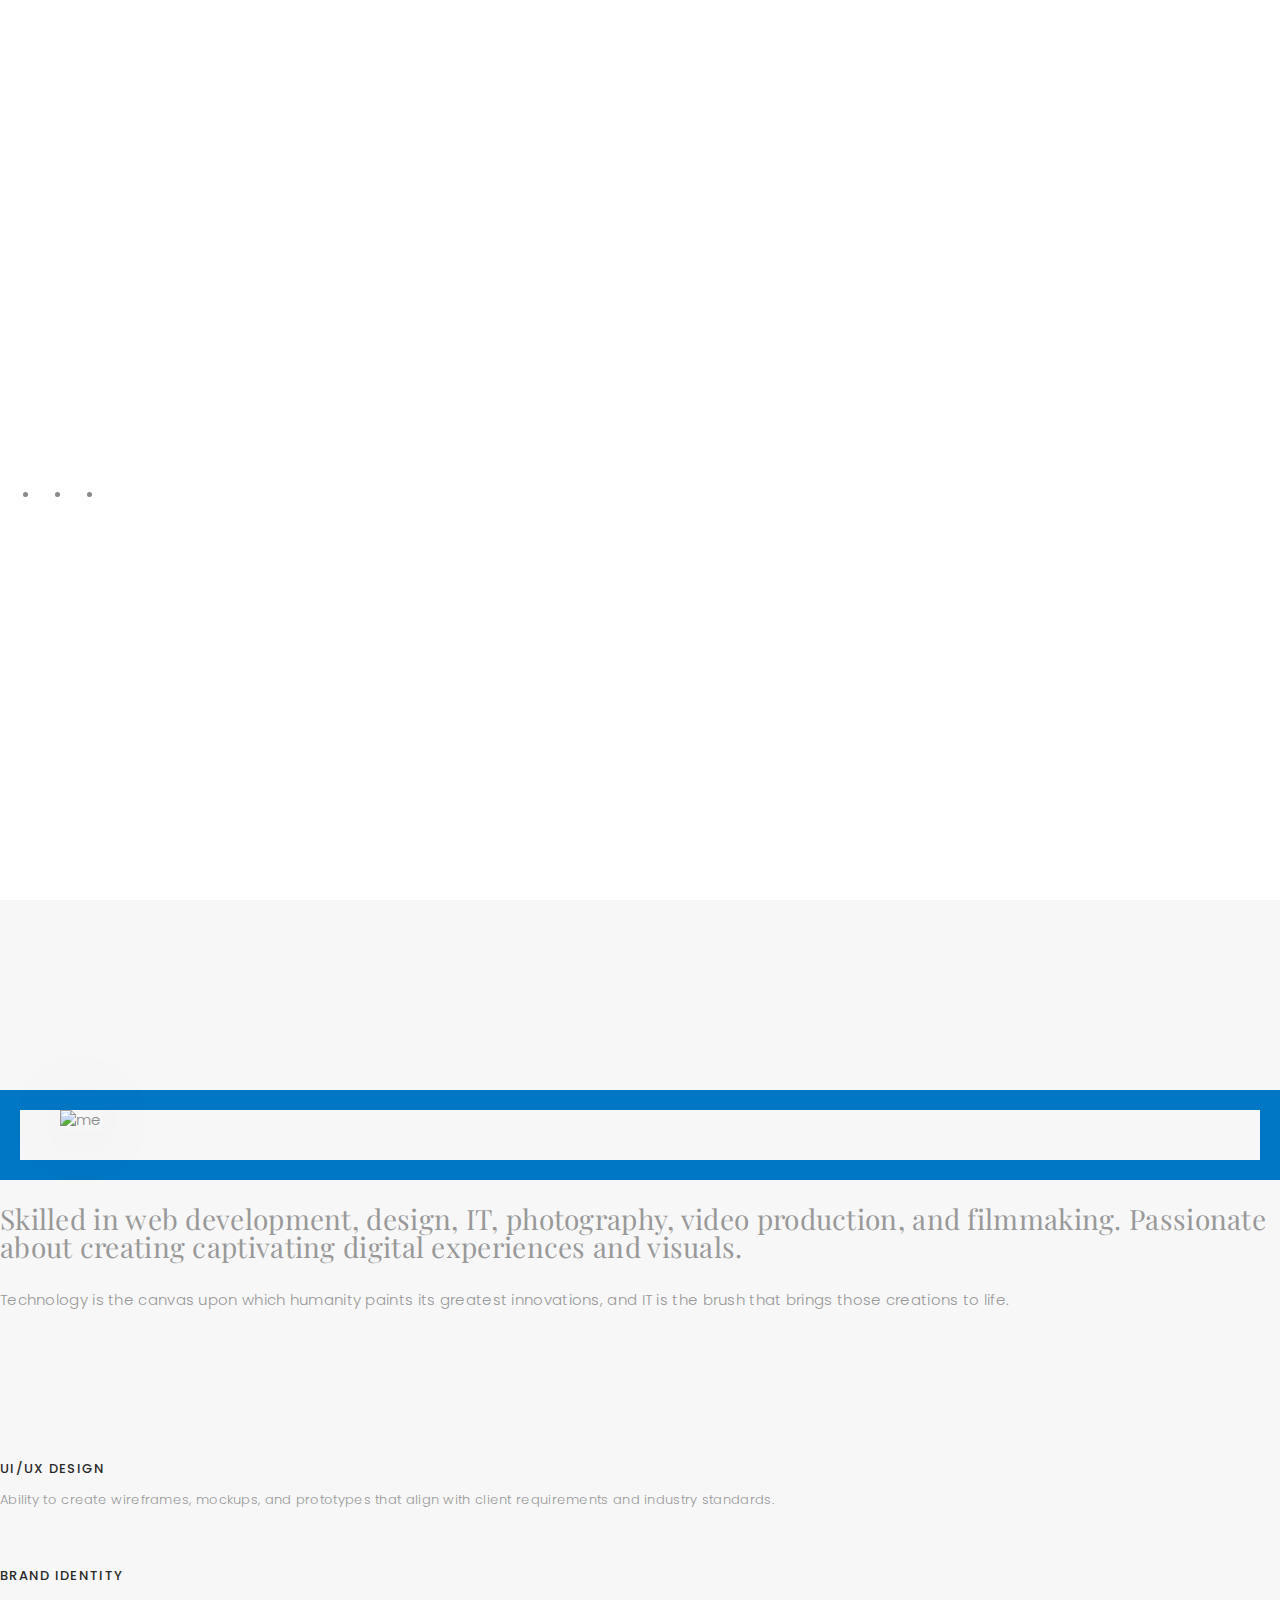
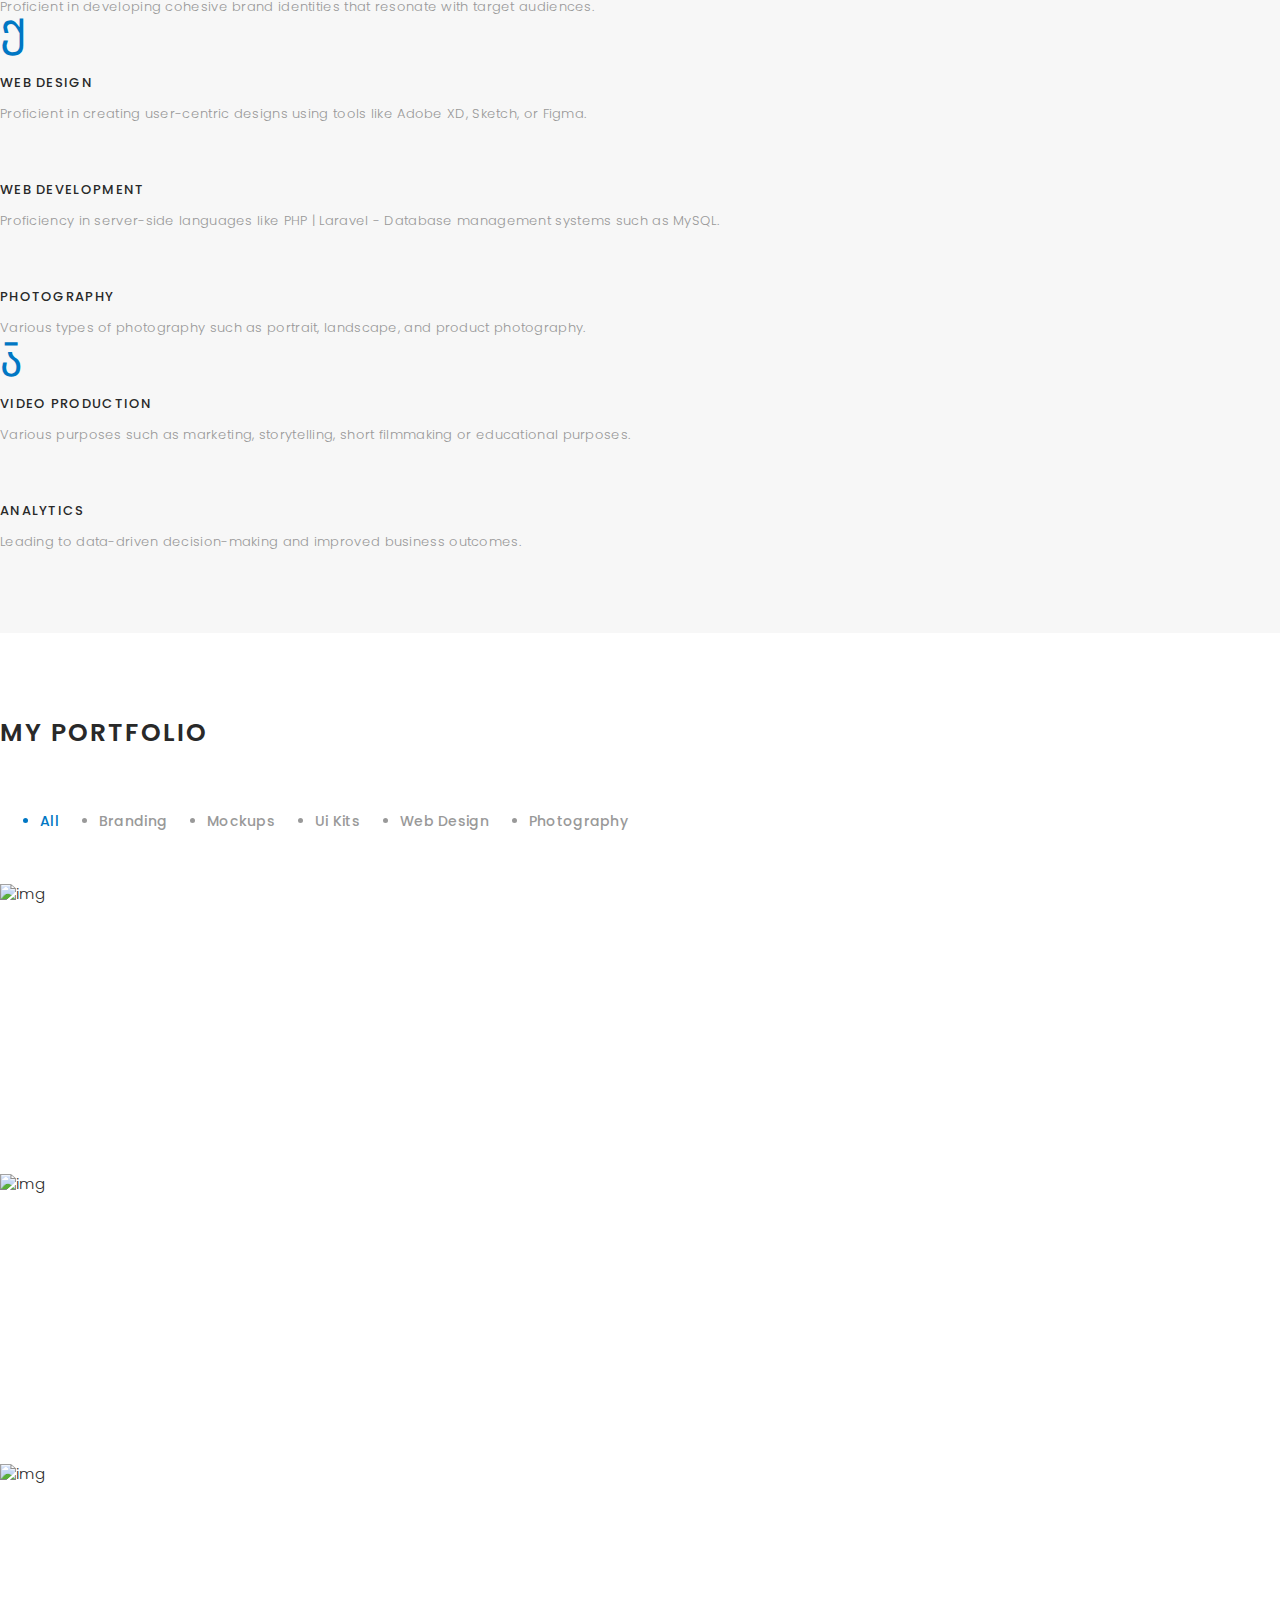
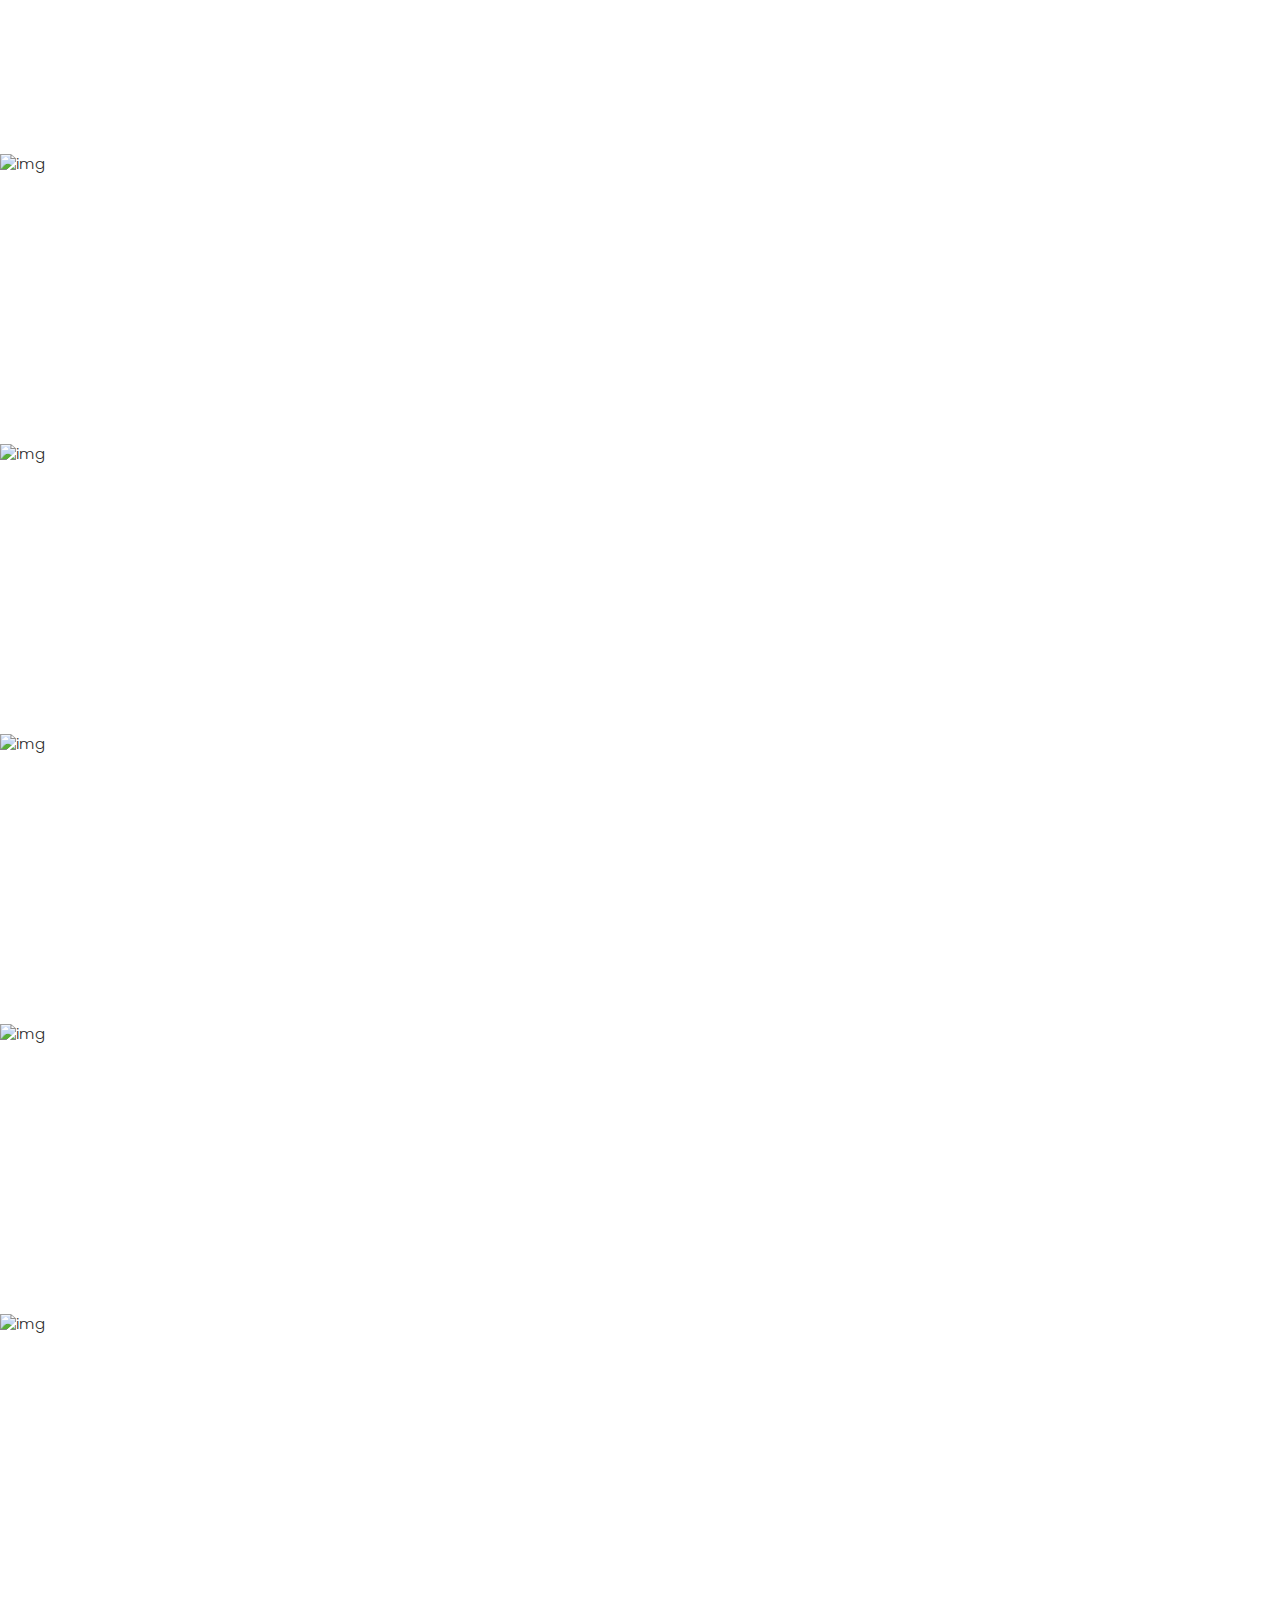
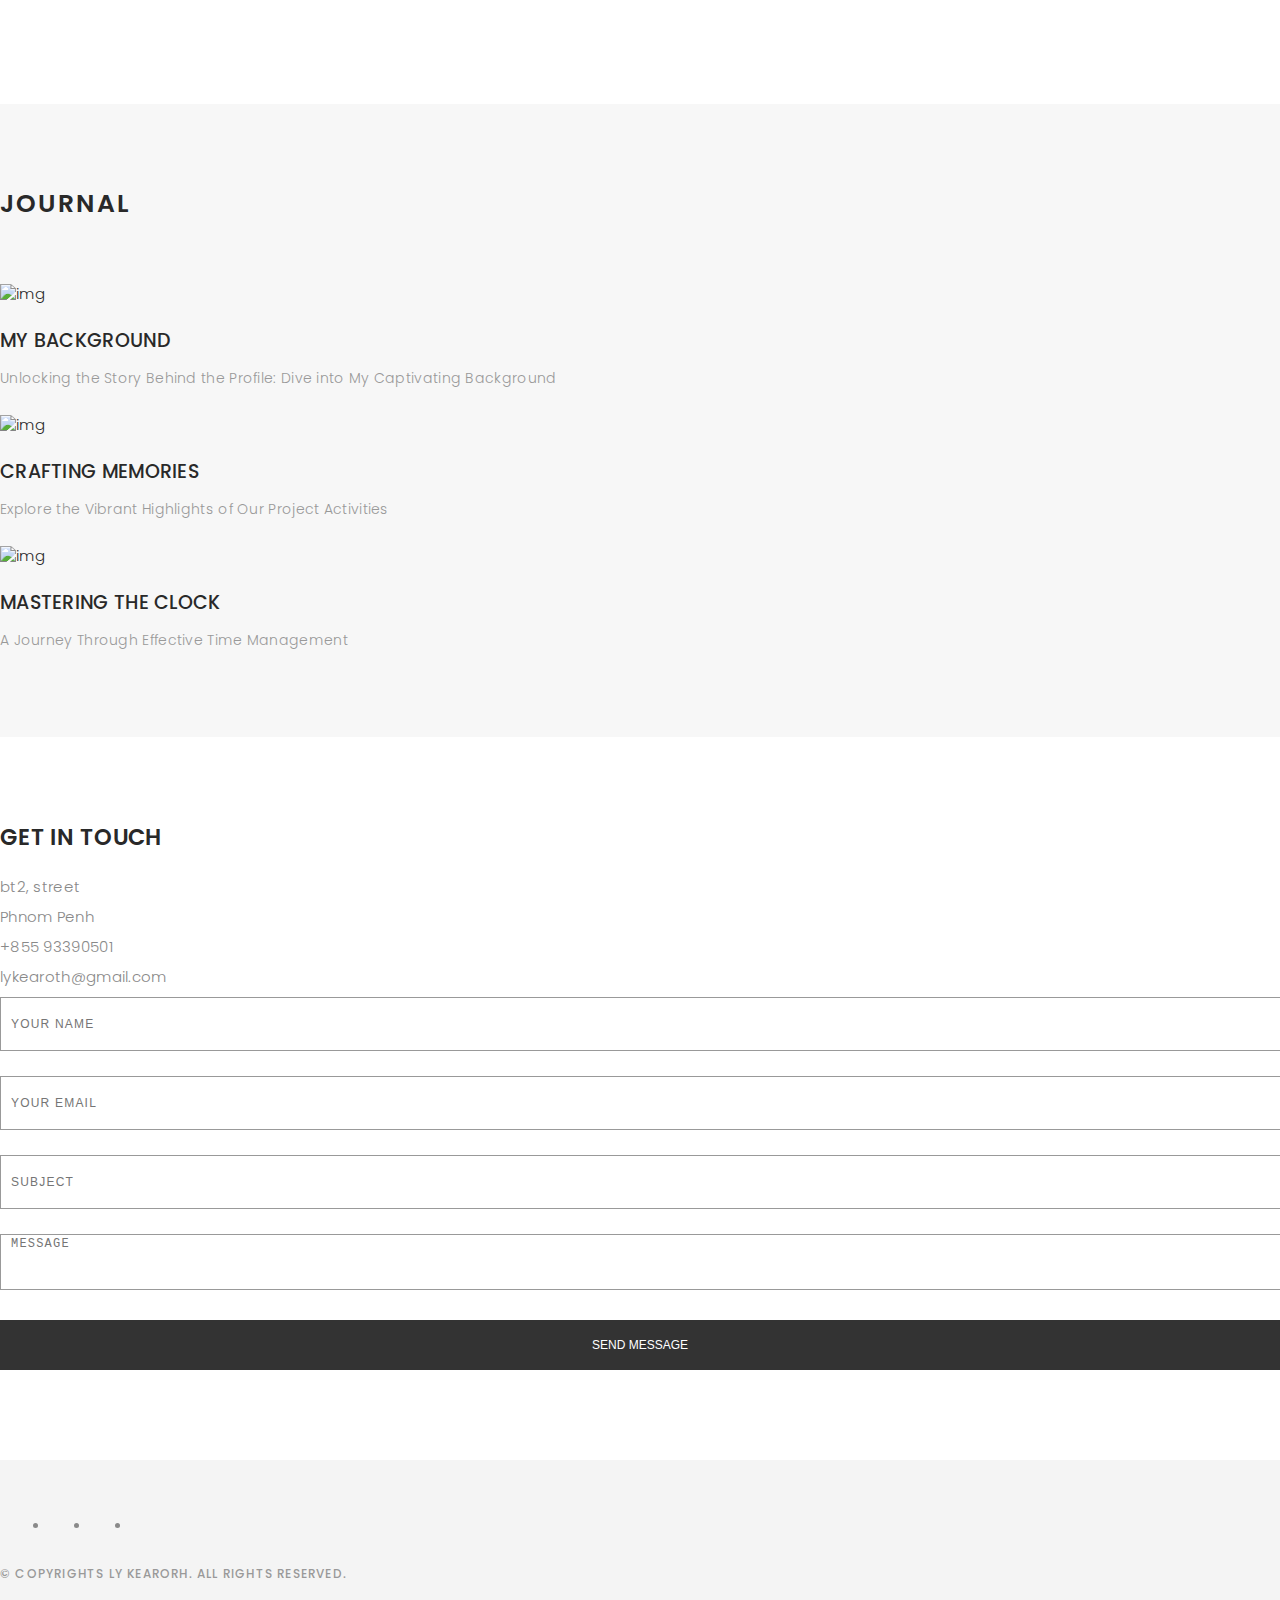
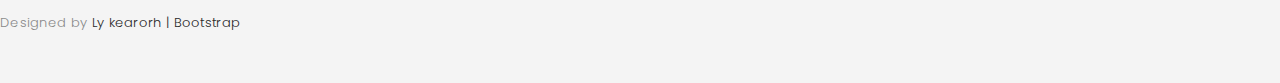
==== index.html @ 5d36add0 "Add files via upload" ====
<!DOCTYPE html>
<html lang="en">

<head>
  <!-- meta -->
  <meta charset="utf-8">
  <meta content="width=device-width, initial-scale=1.0" name="viewport">

  <title>Kearorh Ly - Portfolio</title>
  <meta content="Kearorh Ly Portfolio Profile" name="keywords">
  <meta content="Welcome to my portfolio! I'm Kearorh Ly, a dynamic creative technologist with a passion for blending cutting-edge technology with artistic expression. My diverse skill set encompasses development, photography, design, video production, 
  and general IT expertise, allowing me to bring a multifaceted approach to every project." name="description">

  <!-- Google Fonts -->
  <link href="https://fonts.googleapis.com/css?family=Poppins:300,300i,400,400i,500,500i,600,600i,700,700i|Playfair+Display:400,400i,700,700i,900,900i" rel="stylesheet">

  <!-- Bootstrap CSS File -->
  <link href="lib/bootstrap/css/bootstrap.min.css" rel="stylesheet">

  <!-- Libraries CSS Files -->
  <link href="lib/ionicons/css/ionicons.min.css" rel="stylesheet">
  <link href="lib/owlcarousel/assets/owl.carousel.min.css" rel="stylesheet">
  <link href="lib/magnific-popup/magnific-popup.css" rel="stylesheet">
  <link href="lib/hover/hover.min.css" rel="stylesheet">

  <!-- Main Stylesheet File -->
  <link href="css/style.css" rel="stylesheet">

  <!-- Responsive css -->
  <link href="css/responsive.css" rel="stylesheet">

  <!-- Favicon -->
  <link rel="shortcut icon" href="images/Rfavicon.png">

  <!-- =======================================================
    Theme Name: Kearorh Ly
  ======================================================= -->
</head>

<body>

  <!-- start section navbar -->
  <nav id="main-nav">
    <div class="row">
      <div class="container">

        <div class="logo">
          <a href="index.html"><img src="images/Logo0002.png" alt="logo"></a>
        </div>

        <div class="responsive"><i data-icon="m" class="ion-navicon-round"></i></div>

        <ul class="nav-menu list-unstyled">
          <li><a href="#header" class="smoothScroll">Home</a></li>
          <li><a href="#about" class="smoothScroll">About</a></li>
          <li><a href="#portfolio" class="smoothScroll">Portfolio</a></li>
          <li><a href="#journal" class="smoothScroll">Blog</a></li>
          <li><a href="#contact" class="smoothScroll">Contact</a></li>
        </ul>

      </div>
    </div>
  </nav>
  <!-- End section navbar -->


  <!-- start section header -->
  <div id="header" class="home">

    <div class="container">
      <div class="header-content">
        <h1>I'm <span class="typed"></span></h1>
        <p>designer, developer, photographer</p>

        <ul class="list-unstyled list-social">
          <li><a href="https://www.facebook.com/TrixWick?mibextid=ZbWKwL"><i class="ion-social-facebook"></i></a></li>
          <li><a href="https://www.linkedin.com/in/kearorh-ly?utm_source=share&utm_campaign=share_via&utm_content=profile&utm_medium=android_app"><i class="ion-social-linkedin-outline"></i></a></li>
          <li><a href="mailto:lykearoth@gmail.com"><i class="ion-social-google"></i></a></li>
        </ul>
      </div>
    </div>
  </div>
  <!-- End section header -->


  <!-- start section about us -->
  <div id="about" class="paddsection">
    <div class="container">
      <div class="row justify-content-between">

        <div class="col-lg-4 ">
          <div class="div-img-bg">
            <div class="about-img">
              <img src="images/home-bg-1.jpg" class="img-responsive" alt="me">
            </div>
          </div>
        </div>

        <div class="col-lg-7">
          <div class="about-descr">

            <p class="p-heading">Skilled in web development, design, IT, photography, video production, and filmmaking. Passionate about creating captivating digital experiences and visuals.</p>
            <p class="separator">Technology is the canvas upon which humanity paints its greatest innovations, and IT is the brush that brings those creations to life.</p>

          </div>

        </div>
      </div>
    </div>
  </div>
  <!-- end section about us -->


  <!-- start section services -->
  <div id="services">
    <div class="container">

        <div class="services-carousel owl-theme">

          <div class="services-block">

            <i class="ion-ios-browsers-outline"></i>
            <span>UI/UX DESIGN</span>
            <p class="separator">Ability to create wireframes, mockups, and prototypes that align with client requirements and industry standards.</p>

          </div>

          <div class="services-block">

            <i class="ion-ios-lightbulb-outline"></i>
            <span>BRAND IDENTITY</span>
            <p class="separator">Proficient in developing cohesive brand identities that resonate with target audiences.</p>

          </div>

          <div class="services-block">

            <i class="ion-ios-color-wand-outline"></i>
            <span>WEB DESIGN</span>
            <p class="separator">Proficient in creating user-centric designs using tools like Adobe XD, Sketch, or Figma.</p>

          </div>

          <div class="services-block">

            <i class="ion-earth"></i>
            <span>WEB DEVELOPMENT</span>
            <p class="separator">Proficiency in server-side languages like PHP | Laravel - Database management systems such as MySQL.</p>

          </div>

          <div class="services-block">

            <i class="ion-ios-camera-outline"></i>
            <span>PHOTOGRAPHY</span>
            <p class="separator">Various types of photography such as portrait, landscape, and product photography.</p>

          </div>

          <div class="services-block">

            <i class="ion-ios-film-outline"></i>
            <span>VIDEO PRODUCTION</span>
            <p class="separator">Various purposes such as marketing, storytelling, short filmmaking or educational purposes.</p>

          </div>

          <div class="services-block">

            <i class="ion-ios-analytics-outline"></i>
            <span>Analytics</span>
            <p class="separator">Leading to data-driven decision-making and improved business outcomes.</p>

          </div>

          

        </div>

    </div>

  </div>
  <!-- end section services -->


  <!-- start section portfolio -->
  <div id="portfolio" class="text-center paddsection">

    <div class="container">
      <div class="section-title text-center">
        <h2>My Portfolio</h2>
      </div>
    </div>

    <div class="container">
      <div class="row">
        <div class="col-md-12">

          <div class="portfolio-list">

            <ul class="nav list-unstyled" id="portfolio-flters">
              <li class="filter filter-active" data-filter=".all">all</li>
              <li class="filter" data-filter=".branding">branding</li>
              <li class="filter" data-filter=".mockups">mockups</li>
              <li class="filter" data-filter=".uikits">ui kits</li>
              <li class="filter" data-filter=".webdesign">web design</li>
              <li class="filter" data-filter=".photography">photography</li>
            </ul>

          </div>

          <div class="portfolio-container">

            <div class="col-lg-4 col-md-6 portfolio-thumbnail all branding uikits webdesign">
              <a class="popup-img" href="images/portfolio/1.jpg">
                <img src="images/portfolio/10.jpg" alt="img">
              </a>
            </div>

            <div class="col-lg-4 col-md-6 portfolio-thumbnail all branding uikits webdesign">
              <a class="popup-img" href="images/portfolio/1.jpg">
                <img src="images/portfolio/8.jpg" alt="img">
              </a>
            </div>

            <div class="col-lg-4 col-md-6 portfolio-thumbnail all photography">
              <a class="popup-img" href="images/portfolio/2.jpg">
                <img src="images/portfolio/7.jpg"  alt="img">
              </a>
            </div>

            <div class="col-lg-4 col-md-6 portfolio-thumbnail all branding uikits photographyn">
              <a class="popup-img" href="images/portfolio/3.jpg">
                <img src="images/portfolio/3.jpg" alt="img">
              </a>
            </div>

            <div class="col-lg-4 col-md-6 portfolio-thumbnail all photography">
              <a class="popup-img" href="images/portfolio/4.jpg">
                <img src="images/portfolio/9.jpg" alt="img">
              </a>
            </div>

            <div class="col-lg-4 col-md-6 portfolio-thumbnail all photography">
              <a class="popup-img" href="images/portfolio/5.jpg">
                <img src="images/portfolio/11.jpg" alt="img">
              </a>
            </div>

            <div class="col-lg-4 col-md-6 portfolio-thumbnail all mockups">
              <a class="popup-img" href="images/portfolio/5.jpg">
                <img src="images/portfolio/12.jpg" alt="img">
              </a>
            </div>

            <div class="col-lg-4 col-md-6 portfolio-thumbnail all mockups uikits webdesign">
              <a class="popup-img" href="images/portfolio/6.jpg">
                <img src="images/portfolio/6.jpg" alt="img">
              </a>

              
            </div>

          </div>
        </div>
      </div>
    </div>

  </div>
  <!-- End section portfolio -->


  <!-- start section journal -->
  <div id="journal" class="text-left paddsection">

    <div class="container">
      <div class="section-title text-center">
        <h2>journal</h2>
      </div>
    </div>

    <div class="container">
      <div class="journal-block">
        <div class="row">

          <div class="col-lg-4 col-md-6">
            <div class="journal-info">

              <a href="blog-single.html"><img src="images/blog-post-1.jpg" class="img-responsive" alt="img"></a>

              <div class="journal-txt">

                <h4><a href="blog-single.html">MY BACKGROUND</a></h4>
                <p class="separator">Unlocking the Story Behind the Profile: Dive into My Captivating Background
                </p>

              </div>

            </div>
          </div>

          <div class="col-lg-4 col-md-6">
            <div class="journal-info">

              <a href="#"><img src="images/blog-post-4.jpg" class="img-responsive" alt="img"></a>

              <div class="journal-txt">

                <h4><a href="#">CRAFTING MEMORIES</a></h4>
                <p class="separator"> Explore the Vibrant Highlights of Our Project Activities
                </p>

              </div>

            </div>
          </div>

          <div class="col-lg-4 col-md-6">
            <div class="journal-info">

              <a href="#"><img src="images/blog-post-3.jpg" class="img-responsive" alt="img"></a>

              <div class="journal-txt">

                <h4><a href="#">MASTERING THE CLOCK</a></h4>
                <p class="separator">A Journey Through Effective Time Management
                </p>

              </div>

            </div>
          </div>

        </div>
      </div>
    </div>

  </div>
  <!-- End section journal -->


  <!-- start sectoion contact -->
  <div id="contact" class="paddsection">
    <div class="container">
      <div class="contact-block1">
        <div class="row">

          <div class="col-lg-6">
            <div class="contact-contact">

              <h2 class="mb-30">GET IN TOUCH</h2>

              <ul class="contact-details">
                <li><span>bt2, street</span></li>
                <li><span>Phnom Penh</span></li>
                <li><span>+855 93390501</span></li>
                <li><span>lykearoth@gmail.com</span></li>
              </ul>

            </div>
          </div>

          <div class="col-lg-6">
            <form action="" method="post" role="form" class="contactForm">
              <div class="row">

                <div id="sendmessage">Your message has been sent. Thank you!</div>
                <div id="errormessage"></div>

                <div class="col-lg-6">
                  <div class="form-group contact-block1">
                    <input type="text" name="name" class="form-control" id="name" placeholder="Your Name" data-rule="minlen:4" data-msg="Please enter at least 4 chars" />
                    <div class="validation"></div>
                  </div>
                </div>

                <div class="col-lg-6">
                  <div class="form-group">
                    <input type="email" class="form-control" name="email" id="email" placeholder="Your Email" data-rule="email" data-msg="Please enter a valid email" />
                    <div class="validation"></div>
                  </div>
                </div>

                <div class="col-lg-12">
                  <div class="form-group">
                    <input type="text" class="form-control" name="subject" id="subject" placeholder="Subject" data-rule="minlen:4" data-msg="Please enter at least 8 chars of subject" />
                    <div class="validation"></div>
                  </div>
                </div>

                <div class="col-lg-12">
                  <div class="form-group">
                    <textarea class="form-control" name="message" rows="12" data-rule="required" data-msg="Please write something for us" placeholder="Message"></textarea>
                    <div class="validation"></div>
                  </div>
                </div>

                <div class="col-lg-12">
                  <input type="submit" class="btn btn-defeault btn-send" value="Send message">
                </div>

              </div>
            </form>
          </div>
        </div>
      </div>
    </div>
  </div>
  <!-- start sectoion contact -->


  <!-- start section footer -->
  <div id="footer" class="text-center">
    <div class="container">
      <div class="socials-media text-center">

        <ul class="list-unstyled">
          <li><a href="https://www.facebook.com/TrixWick?mibextid=ZbWKwL"><i class="ion-social-facebook"></i></a></li>
          <li><a href="https://www.linkedin.com/in/kearorh-ly?utm_source=share&utm_campaign=share_via&utm_content=profile&utm_medium=android_app"><i class="ion-social-linkedin-outline"></i></a></li>
          <li><a href="mailto:lykearoth@gmail.com"><i class="ion-social-google"></i></a></li>
        </ul>

      </div>

      <p>&copy; Copyrights Ly Kearorh. All rights reserved.</p>

      <div class="credits">
        Designed by <a href="https://bootstrapmade.com/">Ly kearorh | Bootstrap</a>
      </div>

    </div>
  </div>
  <!-- End section footer -->

  <!-- JavaScript Libraries -->
  <script src="lib/jquery/jquery.min.js"></script>
  <script src="lib/jquery/jquery-migrate.min.js"></script>
  <script src="lib/bootstrap/js/bootstrap.bundle.min.js"></script>
  <script src="lib/typed/typed.js"></script>
  <script src="lib/owlcarousel/owl.carousel.min.js"></script>
  <script src="lib/magnific-popup/magnific-popup.min.js"></script>
  <script src="lib/isotope/isotope.pkgd.min.js"></script>

  <!-- Contact Form JavaScript File -->
  <script src="contactform/contactform.js"></script>

  <!-- Template Main Javascript File -->
  <script src="js/main.js"></script>

</body>

</html>
---- css/style.css ----
/*
  Theme Name: LY KEARORH
*/

/*  General Styling
/*-----------------------------------------------------------------------------------*/

body {
  background: #ffffff;
  color: #898989;
  font-family: 'Poppins', helvetica;
  font-size: 15px;
  font-weight: 300;
  line-height: 20px;
  letter-spacing: 0.02em;
  overflow-x: hidden;
  margin: 0 auto;
  padding: 0;
  -moz-box-sizing: border-box;
  -ms-box-sizing: border-box;
  -o-box-sizing: border-box;
  -webkit-box-sizing: border-box;
  box-sizing: border-box;
}

h1, h2, h3, h4, h5, h6 {
  margin: 0;
}

h2 {
  color: #292929;
  font-weight: 600;
}

h4 {
  color: #292929;
  font-size: 14px;
  font-weight: 600;
}

a {
  color: #292929;
  text-decoration: none !important;
  -moz-transition: all 0.5s ease-in-out 0s;
  -ms-transition: all 0.5s ease-in-out 0s;
  -o-transition: all 0.5s ease-in-out 0s;
  -webkit-transition: all 0.5s ease-in-out 0s;
  transition: all 0.5s ease-in-out 0s;
}

a:hover {
  -moz-transition: all 0.5s ease-in-out 0s;
  -ms-transition: all 0.5s ease-in-out 0s;
  -o-transition: all 0.5s ease-in-out 0s;
  -webkit-transition: all 0.5s ease-in-out 0s;
  transition: all 0.5s ease-in-out 0s;
}

a:hover, a:focus {
  color: #0077C4;
  text-decoration: underline;
}

nav ul li a {
  padding: 2px 0 0 0;
  position: relative;
  display: block;
  font-size: 12px;
  color: #999999;
  letter-spacing: 0.1em;
  font-weight: 500;
  line-height: 14px;
  text-transform: uppercase;
  -moz-transition: all 0.5s ease-in-out 0s;
  -ms-transition: all 0.5s ease-in-out 0s;
  -o-transition: all 0.5s ease-in-out 0s;
  -webkit-transition: all 0.5s ease-in-out 0s;
  transition: all 0.5s ease-in-out 0s;
}

p {
  margin: 25px 0;
  padding: 0;
  font-size: 15px;
  color: #999999;
  line-height: 28px;
}

::-moz-selection {
  background: #0077C4;
  color: #fff;
}

::selection {
  background: #0077C4;
  color: #fff;
}

.btn {
  background: #333;
  border: medium none;
  border-radius: 0;
  color: #fff;
  font-size: 12px;
  height: 50px;
  line-height: 50px;
  padding: 0 30px;
  text-transform: uppercase;
}

.btn:hover, .btn:focus {
  color: #fff;
}

.padDiv {
  padding: 30px 20px;
}

.section-title {
  margin-bottom: 70px;
}

.section-title h2 {
  font-size: 25px;
  letter-spacing: 2px;
  text-transform: uppercase;
}

.form-control {
  background-color: transparent;
  border: 1px solid #999;
  border-radius: 0;
  color: #999999;
  font-size: 12px;
  font-weight: 500;
  height: 50px;
  letter-spacing: 0.1em;
  padding-left: 10px;
  margin: 0 0 25px 0;
  line-height: 14px;
  text-transform: uppercase;
}

.form-control:focus {
  box-shadow: none;
  outline: 0 none;
}

.paddsection {
  padding-top: 90px;
  padding-bottom: 90px;
}

.paddsections {
  padding-top: 90px;
  padding-bottom: 90px !important;
}

.hvr-shutter-in-horizontal::before {
  background: #333;
}

.hvr-shutter-in-horizontal:hover {
  background: #0077C4;
}

.mb-30 {
  margin-bottom: 30px;
}

/*-----------------------------------------------------------------------------------*/
/*  Navbar Top
/*-----------------------------------------------------------------------------------*/

nav {
  position: fixed;
  background: #fff;
  z-index: 1000;
  width: 100%;
  padding: 20px;
  display: none;
  -webkit-box-shadow: 0px 2px 92px 0px rgba(0, 0, 0, 0.18);
  -moz-box-shadow: 0px 2px 92px 0px rgba(0, 0, 0, 0.18);
  box-shadow: 0px 2px 92px 0px rgba(0, 0, 0, 0.18);
}

.nav-menu {
  float: right;
  line-height: 32px;
  margin-bottom: 0;
  padding-top: 16px;
}

nav ul li {
  float: left;
  margin-right: 15px;
  font-family: 'Poppins', sans-serif;
  font-size: 14px;
  margin-left: 40px;
}

nav ul li a {
  padding: 2px 0 0 0;
  position: relative;
  display: block;
  font-size: 14px;
  color: #999999;
  font-family: 'Poppins', helvetica;
  font-weight: 500;
  line-height: 16px;
  text-transform: uppercase;
  letter-spacing: 0.02em;
  text-transform: capitalize;
}

.logo {
  float: left;
}

.logo img {
  width: 100px;
  height: 50px;
}

.responsive {
  display: none;
  font-size: 23px;
}

.active {
  color: #afafaf;
}

/*----------------------------------------------------------------------------------*/
/*  Header
/*-----------------------------------------------------------------------------------*/

#header {
  background: url("../images/home-bg-2.jpg") repeat scroll center center / cover;
  height: 100vh;
  width: 100%;
}


#header .header-content {
  height: 100vh;
  text-align: left;
  width: 100%;
  display: flex;
  justify-content: center;
  flex-direction: column;
}

.header-content h1 {
  font-size: 40px;
  font-weight: 700;
  margin-bottom: 10px;
  text-transform: uppercase;
  color: #fff;
}

.header-content p {
  font-size: 13px;
  letter-spacing: 5px;
  margin-top: 0;
  margin-bottom: 30px;
  text-transform: capitalize;
  color: #fff;
  font-weight: 500;
}

.header-content .list-social li {
  float: left;
  margin-right: 20px;
}

.header-content .list-social li i {
  color: #fff;
  font-size: 15px;
}

/*-----------------------------------------------------------------------------------*/
/*  Aout-us
/*-----------------------------------------------------------------------------------*/

#about {
  width: 100%;
  height: auto;
  background: #f7f7f7;
  padding-top: 190px;
}

#about .div-img-bg {
  padding-bottom: 30px;
  border: 20px solid #0077C4;
}

#about .div-img-bg .about-img img {
  width: 100%;
  box-shadow: 0px 0px 85px 0px rgba(0, 0, 0, 0.14);
  margin-top: -60px;
  margin-left: 40px;
  height: 400px;
  object-fit: cover;
}

#about .about-descr .p-heading {
  font-family: 'Playfair Display', serif;
  font-size: 28px;
  text-align: left;
}

#about .about-descr .separator {
  max-width: 80%;
  margin-bottom: 0;
  text-align: left;
}

/*-----------------------------------------------------------------------------------*/
/*   Services
/*-----------------------------------------------------------------------------------*/

#services {
  background: #f7f7f7;
  position: relative;
  padding-bottom: 80px;
}

.owl-item {
  float: left;
}
.services-block span {
  margin: 10px 0;
  position: relative;
  font-size: 13px;
  color: #292929;
  letter-spacing: 0.1em;
  font-weight: 500;
  text-transform: uppercase;
  display: block;
}

.services-block .separator {
  margin: 0;
  font-size: 13px;
  line-height: 22px;
}

.services-block i {
  font-size: 44px;
  color: #0077C4;
  line-height: 44px;
}


.services-carousel  .owl-stage-outer {
  overflow: hidden;
}

.services-carousel .owl-dots {
  margin-top: 5px;
  text-align: center;
}

.services-carousel .owl-dot {
  display: inline-block;
  margin: 0 5px;
  width: 12px !important;
  height: 12px !important;
  border-radius: 50%;
  border: 0;
  padding: 0 !important;
  background-color: #ddd;
  cursor: pointer;
}

.services-carousel .owl-dot.active {
  background-color: #0077C4;
}

.owl-nav {
  display: none;
}


/*-----------------------------------------------------------------------------------*/
/*  Portfolio
/*-----------------------------------------------------------------------------------*/

#portfolio {
  position: relative;
  padding-bottom: 50px;
}

#portfolio .portfolio-list {
  margin-bottom: 50px;
}

#portfolio .portfolio-list .nav {
  display: inline-block;
  margin: 0;
}

#portfolio .portfolio-list .nav li {
  margin: 0 40px 0 0;
  float: left;
  font-size: 14px;
  color: #999999;
  line-height: 16px;
  cursor: pointer;
  font-family: 'Poppins', helvetica;
  font-weight: 500;
  letter-spacing: 0.02em;
  text-transform: capitalize;
  -moz-transition: all 0.5s ease-in-out 0s;
  -ms-transition: all 0.5s ease-in-out 0s;
  -o-transition: all 0.5s ease-in-out 0s;
  -webkit-transition: all 0.5s ease-in-out 0s;
  transition: all 0.5s ease-in-out 0s;
}

#portfolio .portfolio-list .nav li:hover, #portfolio .portfolio-list .nav li.filter-active  {
  color: #0077C4;
  -moz-transition: all 0.5s ease-in-out 0s;
  -ms-transition: all 0.5s ease-in-out 0s;
  -o-transition: all 0.5s ease-in-out 0s;
  -webkit-transition: all 0.5s ease-in-out 0s;
  transition: all 0.5s ease-in-out 0s;
}

#portfolio .portfolio-container {
  display: inline-block;
  margin-bottom: 50px;
  width: 100%;
}

.portfolio-thumbnail {
  margin-bottom: 30px;
  overflow: hidden;
  min-height: 260px;
}

.portfolio-thumbnail img {
  max-width: 100%;
}

/*-----------------------------------------------------------------------------------*/
/*  Journal
/*-----------------------------------------------------------------------------------*/

#journal,  #journal-blog {
  height: auto;
  width: 100%;
  background: #f7f7f7;
  padding-bottom: 60px;
  position: relative;
}

#journal-blog {
  background: #fff;
  padding-bottom: 30px;
}

#journal .journal-block {
  display: inline-block;
  height: auto;
  width: 100%;
}

#journal .journal-block .journal-info {
  position: relative;
}

.journal-block .journal-info img {
  max-width: 100%;
}

.journal-block .journal-info .journal-txt {
  padding: 25px 0px;
  position: relative;
}

.journal-block .journal-info .journal-txt h4 a {
  display: block;
  font-size: 19px;
  line-height: 24px;
  margin: 0 0 13px 0;
  font-weight: 500;
  color: #292929;
  -moz-transition: all 0.5s ease-in-out 0s;
  -ms-transition: all 0.5s ease-in-out 0s;
  -o-transition: all 0.5s ease-in-out 0s;
  -webkit-transition: all 0.5s ease-in-out 0s;
  transition: all 0.5s ease-in-out 0s;
}

.journal-block .journal-info .journal-txt h4 a:hover {
  color: #0077C4;
  -moz-transition: all 0.5s ease-in-out 0s;
  -ms-transition: all 0.5s ease-in-out 0s;
  -o-transition: all 0.5s ease-in-out 0s;
  -webkit-transition: all 0.5s ease-in-out 0s;
  transition: all 0.5s ease-in-out 0s;
}

.journal-block .journal-info .journal-txt p {
  margin: 0;
  font-size: 14px;
  line-height: 24px;
}

/*-----------------------------------------------------------------------------------*/
/*  Contact
/*-----------------------------------------------------------------------------------*/

#contact {
  height: auto;
  width: 100%;
}

.contact-details {
  list-style: none;
  margin: 0;
  padding: 0;
}

.contact-details li {
  padding-bottom: 10px;
}

#contact input, #contact textarea {
  width: 100%;
}


#contact  #sendmessage {
  color: #18d26e;
  border: 1px solid #18d26e;
  display: none;
  text-align: center;
  padding: 15px;
  font-weight: 600;
  margin: 15px;
}

#contact  #errormessage {
  color: red;
  display: none;
  border: 1px solid red;
  text-align: center;
  padding: 15px;
  font-weight: 600;
  margin: 15px;
}

#contact #sendmessage.show, #contact #errormessage.show, #contact .show {
  display: block;
}

#contact .validation {
  color: red;
  display: none;
  margin: 0 0 20px;
  font-weight: 400;
  font-size: 13px;
}

/*-----------------------------------------------------------------------------------*/
/*  Footer
/*-----------------------------------------------------------------------------------*/

#footer {
  background: #f4f4f4;
  padding-top: 50px;
  padding-bottom: 50px;
}

#footer .socials-media {
  width: 100%;
}

#footer .socials-media ul {
  display: inline-block;
  float: none;
  margin: 0 0 20px 0;
}

#footer .socials-media ul li {
  float: left;
  margin-left: 10px;
  margin-right: 10px;
}

#footer .socials-media ul li a {
  font-size: 24px;
  color: #999;
  letter-spacing: 0.1em;
  font-weight: 500;
  background: transparent;
  text-transform: uppercase;
  -moz-transition: all 0.5s ease-in-out 0s;
  -ms-transition: all 0.5s ease-in-out 0s;
  -o-transition: all 0.5s ease-in-out 0s;
  -webkit-transition: all 0.5s ease-in-out 0s;
  transition: all 0.5s ease-in-out 0s;
}

#footer .socials-media ul li a:hover {
  color: #0077C4;
  -moz-transition: all 0.5s ease-in-out 0s;
  -ms-transition: all 0.5s ease-in-out 0s;
  -o-transition: all 0.5s ease-in-out 0s;
  -webkit-transition: all 0.5s ease-in-out 0s;
  transition: all 0.5s ease-in-out 0s;
}

#footer p {
  font-size: 12px;
  letter-spacing: 0.1em;
  font-weight: 500;
  margin-top: 0;
  text-transform: uppercase;
}

.credits {
  font-size: 13px;
}
---- css/responsive.css ----
/** Width between 1200x to 0
 *  ~~~~~~~~~~~~~~~~~~~~~~~~~~~~~~~~~~~~
 */

@media (min-width: 1200px) {

}

/** Width between 992px to 1199px
 *  ~~~~~~~~~~~~~~~~~~~~~~~~~~~~~~~~~~~~
 */

@media (min-width: 992px) and (max-width: 1199px) {
  
}

/** Width between 768px to 991px
 *  ~~~~~~~~~~~~~~~~~~~~~~~~~~~~~~~~~~~~
 */

@media (min-width: 768px) and (max-width: 991px) {
  /* Navbar */
  nav {
    padding: 10px 15px;
  }
  .nav-menu {
    margin-top: 40px;
    display: none;
    float: none;
    width: 100%;
  }
  .nav-menu li {
    float: none;
    width: 100%;
    text-align: center;
    border-top: 1px solid #f7f7f7;
    line-height: 45px;
    margin-left: 0;
    padding-top: 10px;
    padding-bottom: 10px;
  }
  .responsive {
    float: right;
    padding-top: 15px;
    display: block;
  }
  /* About */
  .head-info .header-content .cmaster h1 {
    font-size: 32px;
  }
  #about .div-img-bg {
    padding: 0;
  }
  #about .div-img-bg .about-img img {
    margin-top: 0%;
    margin-left: calc(0% - 0px);
  }
  #about .about-descr .p-heading {
    font-size: 20px;
  }
  #about .about-descr .separator {
    max-width: 100%;
    margin-bottom: 0;
  }
  /* portfolio */
  #portfolio .portfolio-list .nav li {
    float: none;
    margin: 20px;
    display: inline-block;
  }
  /* journal */
  #journal .journal-block .journal-info {
    margin-bottom: 30px;
  }
  /* Contact */
  .contact-contact {
    margin-bottom: 30px;
  }
  /* Footer */
  #footer .socials-media ul li {
    margin-right: 0;
    margin-left: 0;
    float: none;
    display: inline-block;
  }
}

/** Width between 767px to 0
 *  ~~~~~~~~~~~~~~~~~~~~~~~~~~~~~~~~~~~~
 */

@media (max-width: 767px) {
  /* Navbar */
  nav {
    padding: 20px 15px;
  }
  .nav-menu {
    margin-top: 40px;
    display: none;
    float: none;
    width: 100%;
  }
  .nav-menu li {
    float: none;
    width: 100%;
    text-align: center;
    border-top: 1px solid #f7f7f7;
    line-height: 45px;
    margin-left: 0;
    padding-top: 10px;
    padding-bottom: 10px;
  }
  .responsive {
    float: right;
    padding-top: 15px;
    display: block;
  }
  /* About */
  .head-info .header-content h1 {
    font-size: 32px;
  }
  #about .div-img-bg {
    padding: 0;
  }
  #about .div-img-bg .about-img img {
    margin-top: 0%;
    margin-left: calc(0% - 0px);
  }
  #about .about-descr .p-heading {
    font-size: 20px;
  }
  #about .about-descr .separator {
    max-width: 100%;
    margin-bottom: 0;
  }
  /* portfolio */
  #portfolio .portfolio-list .nav li {
    float: none;
    margin: 20px;
    display: inline-block;
  }
  /* journal */
  #journal .journal-block .journal-info {
    margin-bottom: 30px;
  }
  /* Contact */
  .contact-contact {
    margin-bottom: 30px;
  }
  /* Footer */
  #footer .socials-media ul li {
    margin-right: 0;
    margin-left: 0;
    float: none;
    display: inline-block;
  }
}

/** Width between 600px to 0
 *  ~~~~~~~~~~~~~~~~~~~~~~~~~~~~~~~~~~~~
 */

@media (max-width: 600px) {
  /* Navbar */
  nav {
    padding: 20px 15px;
  }
  .nav-menu {
    margin-top: 40px;
    display: none;
    float: none;
    width: 100%;
  }
  .nav-menu li {
    float: none;
    width: 100%;
    text-align: center;
    border-top: 1px solid #f7f7f7;
    line-height: 45px;
    margin-left: 0;
    padding-top: 10px;
    padding-bottom: 10px;
  }
  .responsive {
    float: right;
    padding-top: 15px;
    display: block;
  }
  /* About */
  .head-info .header-content h1 {
    font-size: 32px;
  }
  #about .div-img-bg {
    padding: 0;
  }
  #about .div-img-bg .about-img img {
    margin-top: 0%;
    margin-left: calc(0% - 0px);
  }
  #about .about-descr .p-heading {
    font-size: 20px;
  }
  #about .about-descr .separator {
    max-width: 100%;
    margin-bottom: 0;
  }
  /* portfolio */
  #portfolio .portfolio-list .nav li {
    float: none;
    margin: 10px;
    display: inline-block;
  }
  /* journal */
  #journal .journal-block .journal-info {
    margin-bottom: 30px;
  }
  /* Contact */
  .contact-contact {
    margin-bottom: 30px;
  }
  /* Footer */
  #footer .socials-media ul li {
    margin-right: 0;
    margin-left: 0;
    float: none;
    display: inline-block;
  }
}

/** Width between 480px to 0
 *  ~~~~~~~~~~~~~~~~~~~~~~~~~~~~~~~~~~~~
 */

@media (max-width: 480px) {
  /* Navbar */
  nav {
    padding: 20px 15px;
  }
  .nav-menu {
    margin-top: 40px;
    display: none;
    float: none;
    width: 100%;
  }
  .nav-menu li {
    float: none;
    width: 100%;
    text-align: center;
    border-top: 1px solid #f7f7f7;
    line-height: 45px;
    margin-left: 0;
    padding-top: 10px;
    padding-bottom: 10px;
  }
  .responsive {
    float: right;
    padding-top: 15px;
    display: block;
  }
  /* About */
  .head-info .header-content h1 {
    font-size: 32px;
  }
  #about .div-img-bg {
    padding: 0;
  }
  #about .div-img-bg .about-img img {
    margin-top: 0%;
    margin-left: calc(0% - 0px);
  }
  #about .about-descr .p-heading {
    font-size: 20px;
  }
  #about .about-descr .separator {
    max-width: 100%;
    margin-bottom: 0;
  }
  /* portfolio */
  #portfolio .portfolio-list .nav li {
    float: none;
    margin: 20px;
  }
  /* journal */
  #journal .journal-block .journal-info {
    margin-bottom: 30px;
  }
  /* Contact */
  .contact-contact {
    margin-bottom: 30px;
  }
  /* Footer */
  #footer .socials-media ul li {
    margin-right: 0;
    margin-left: 0;
    float: none;
    display: inline-block;
  }
}

/** Width between 320px to 0
 *  ~~~~~~~~~~~~~~~~~~~~~~~~~~~~~~~~~~~~
 */

@media (max-width: 320px) {
  /* Navbar */
  nav {
    padding: 20px 15px;
  }
  .nav-menu {
    margin-top: 40px;
    display: none;
    float: none;
    width: 100%;
  }
  .nav-menu li {
    float: none;
    width: 100%;
    text-align: center;
    border-top: 1px solid #f7f7f7;
    line-height: 45px;
    margin-left: 0;
    padding-top: 10px;
    padding-bottom: 10px;
  }
  .responsive {
    float: right;
    padding-top: 15px;
    display: block;
  }
  /* About */
  .head-info .header-content h1 {
    font-size: 32px;
  }
  #about .div-img-bg {
    padding: 0;
  }
  #about .div-img-bg .about-img img {
    margin-top: 0%;
    margin-left: calc(0% - 0px);
  }
  #about .about-descr .p-heading {
    font-size: 20px;
  }
  #about .about-descr .separator {
    max-width: 100%;
    margin-bottom: 0;
  }
  /* portfolio */
  #portfolio .portfolio-list .nav li {
    float: none;
    margin: 20px;
  }
  /* journal */
  #journal .journal-block .journal-info {
    margin-bottom: 30px;
  }
  /* Contact */
  .contact-contact {
    margin-bottom: 30px;
  }
  /* Footer */
  #footer .socials-media ul li {
    margin-right: 0;
    margin-left: 0;
    float: none;
    display: inline-block;
  }
  /* Single page */
  .entry-comments-body span {
    display: inline-block;
    margin-right: 0;
  }
}
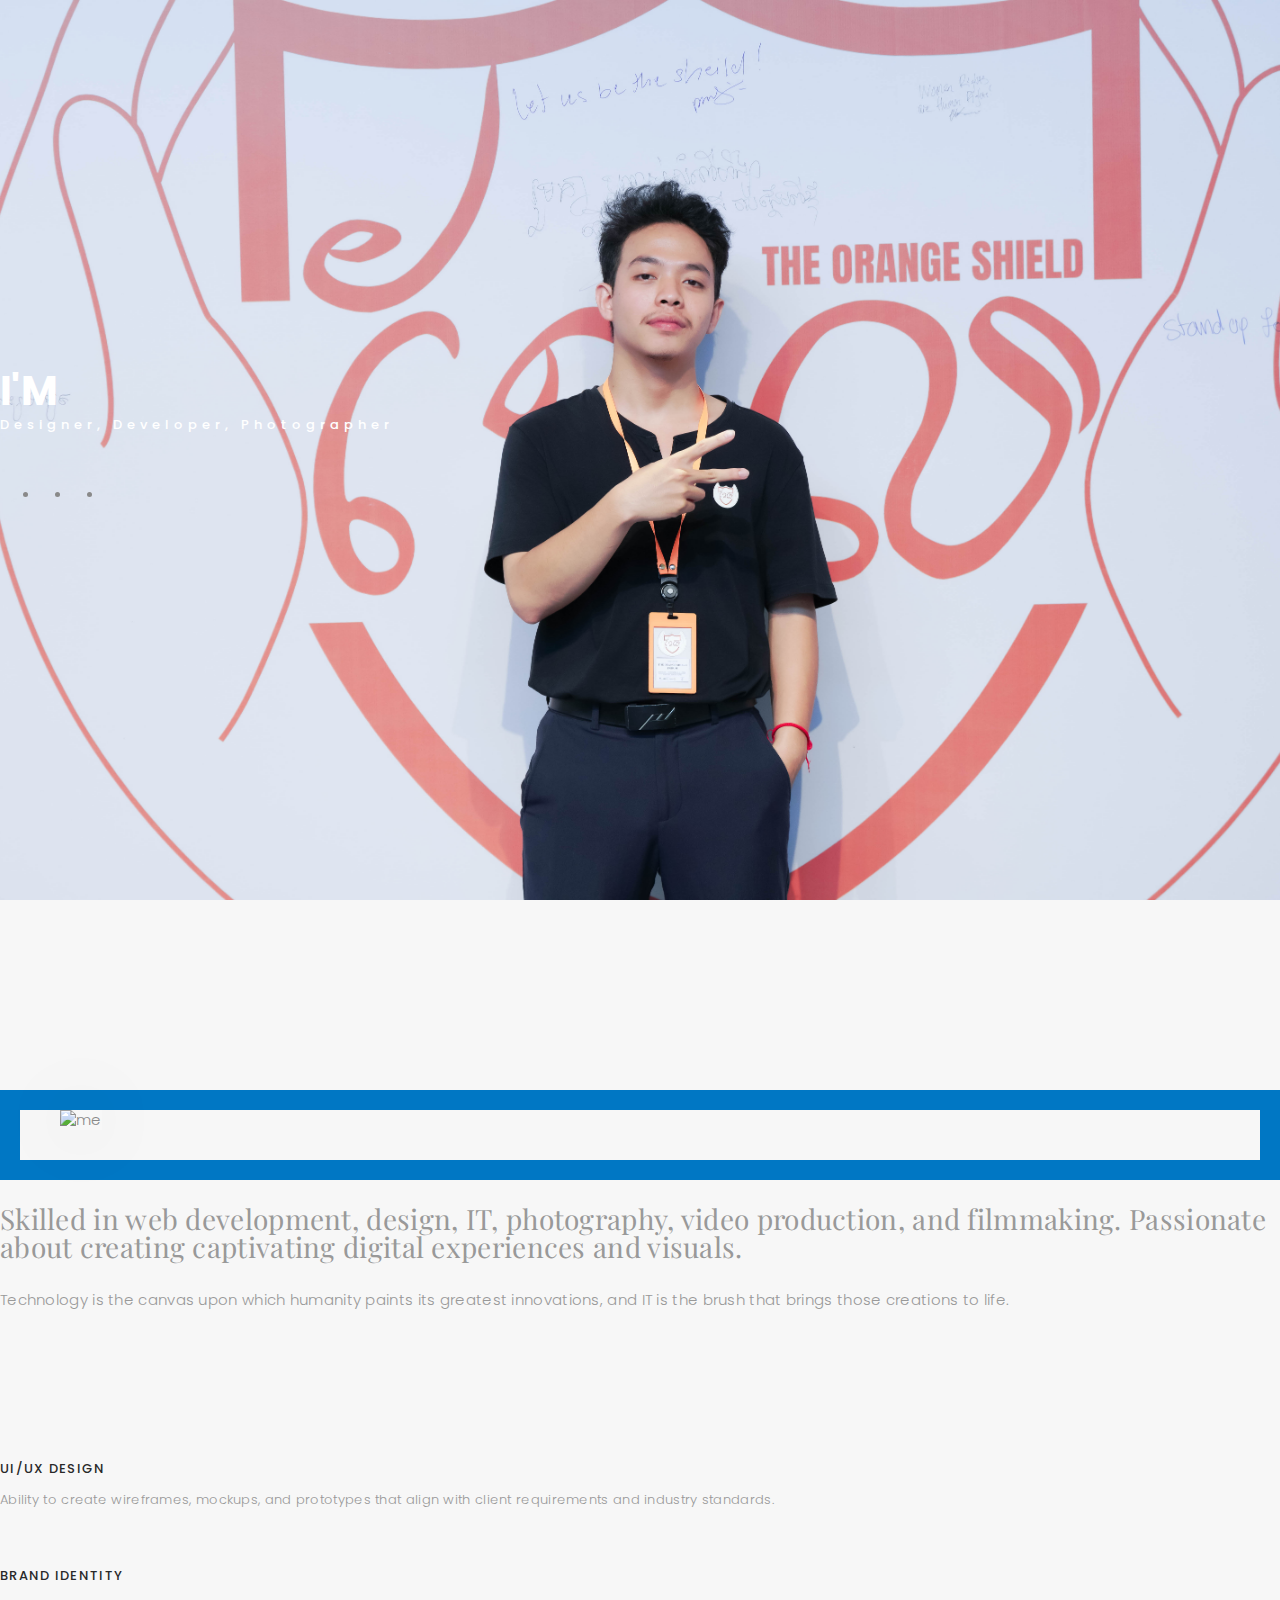
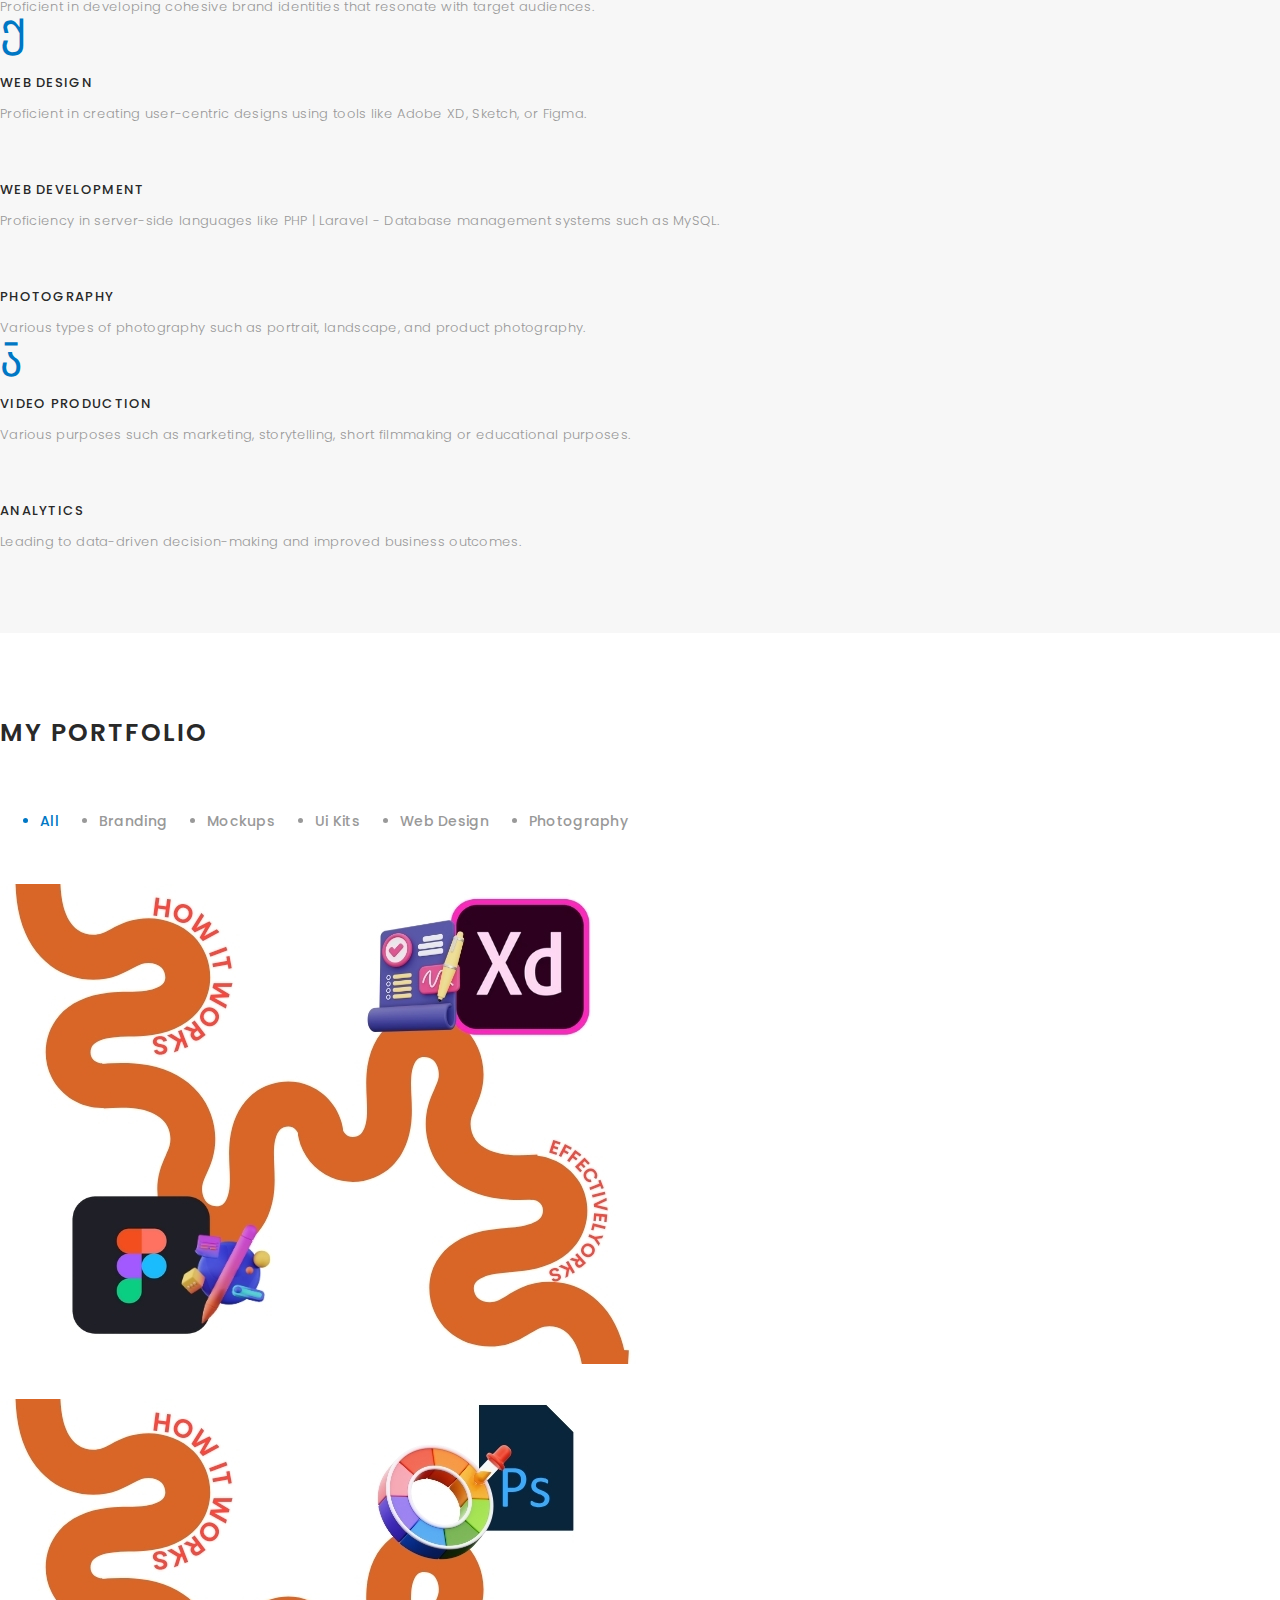
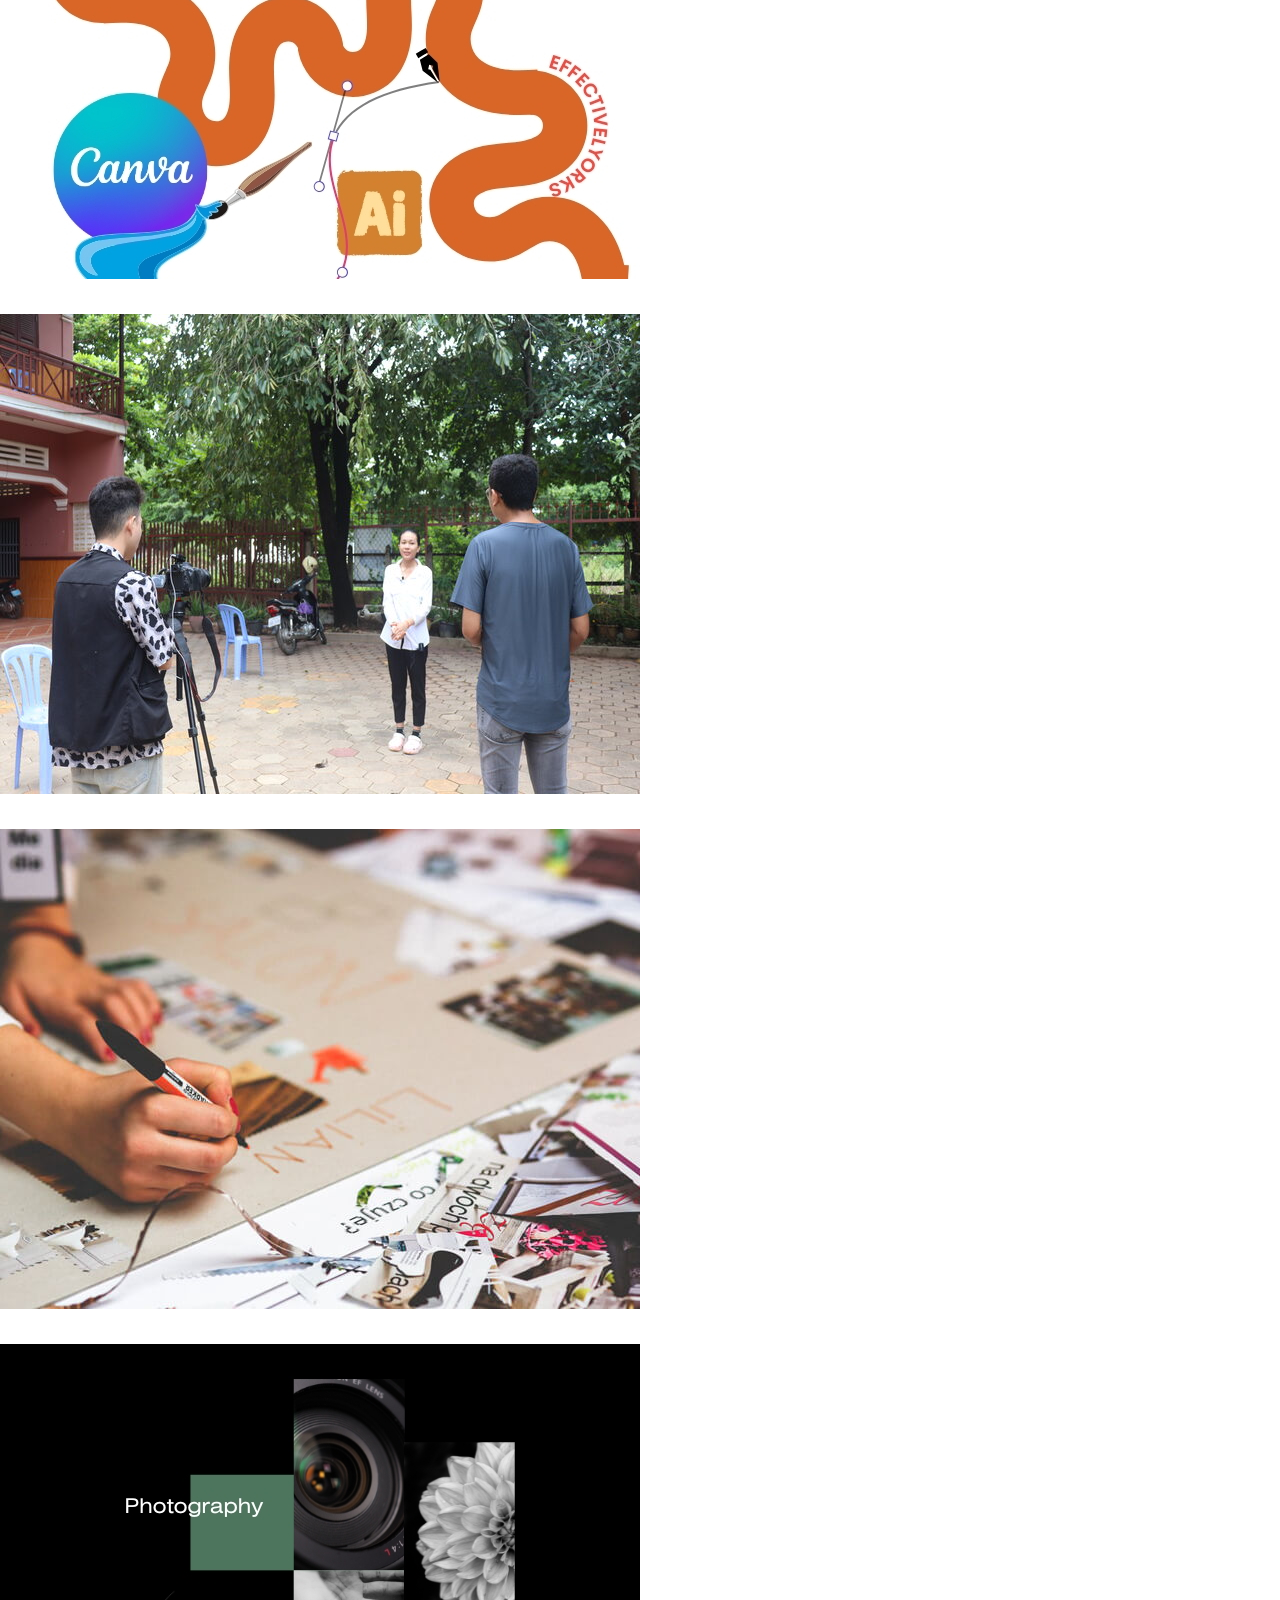
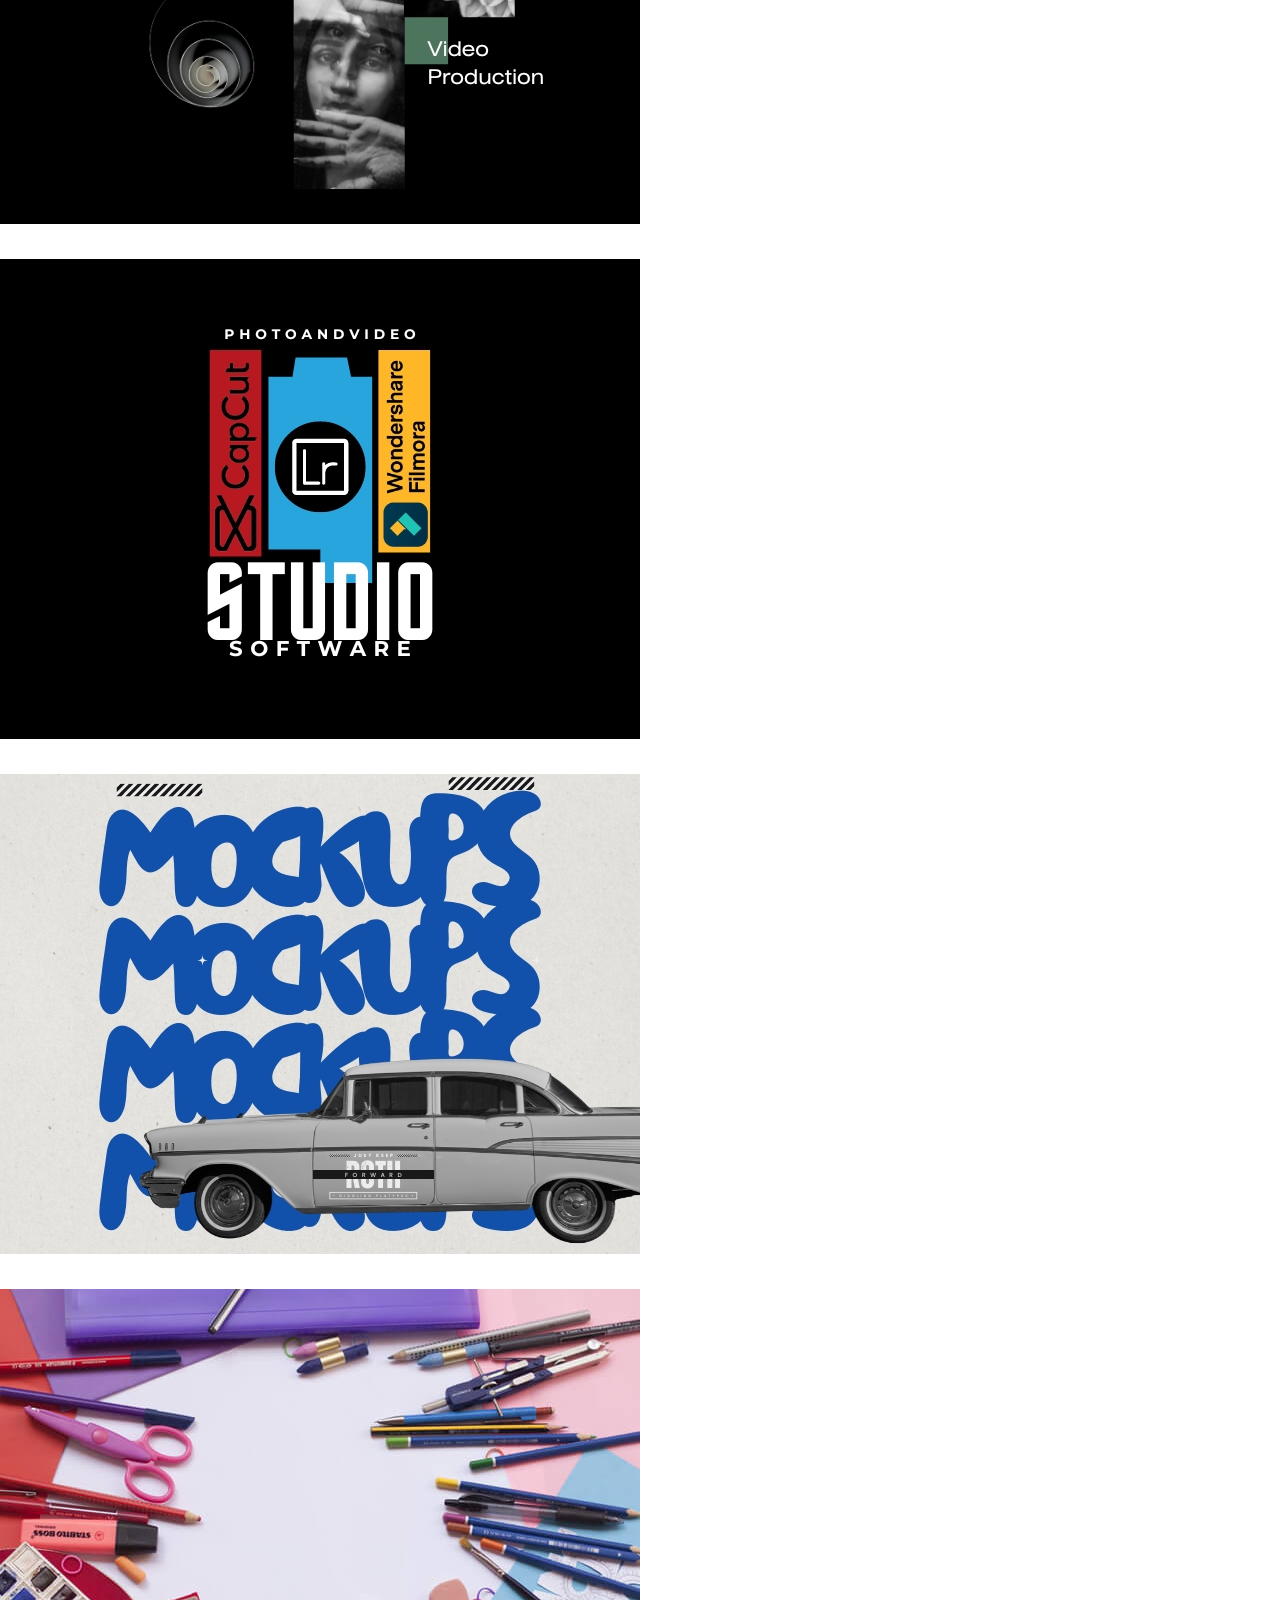
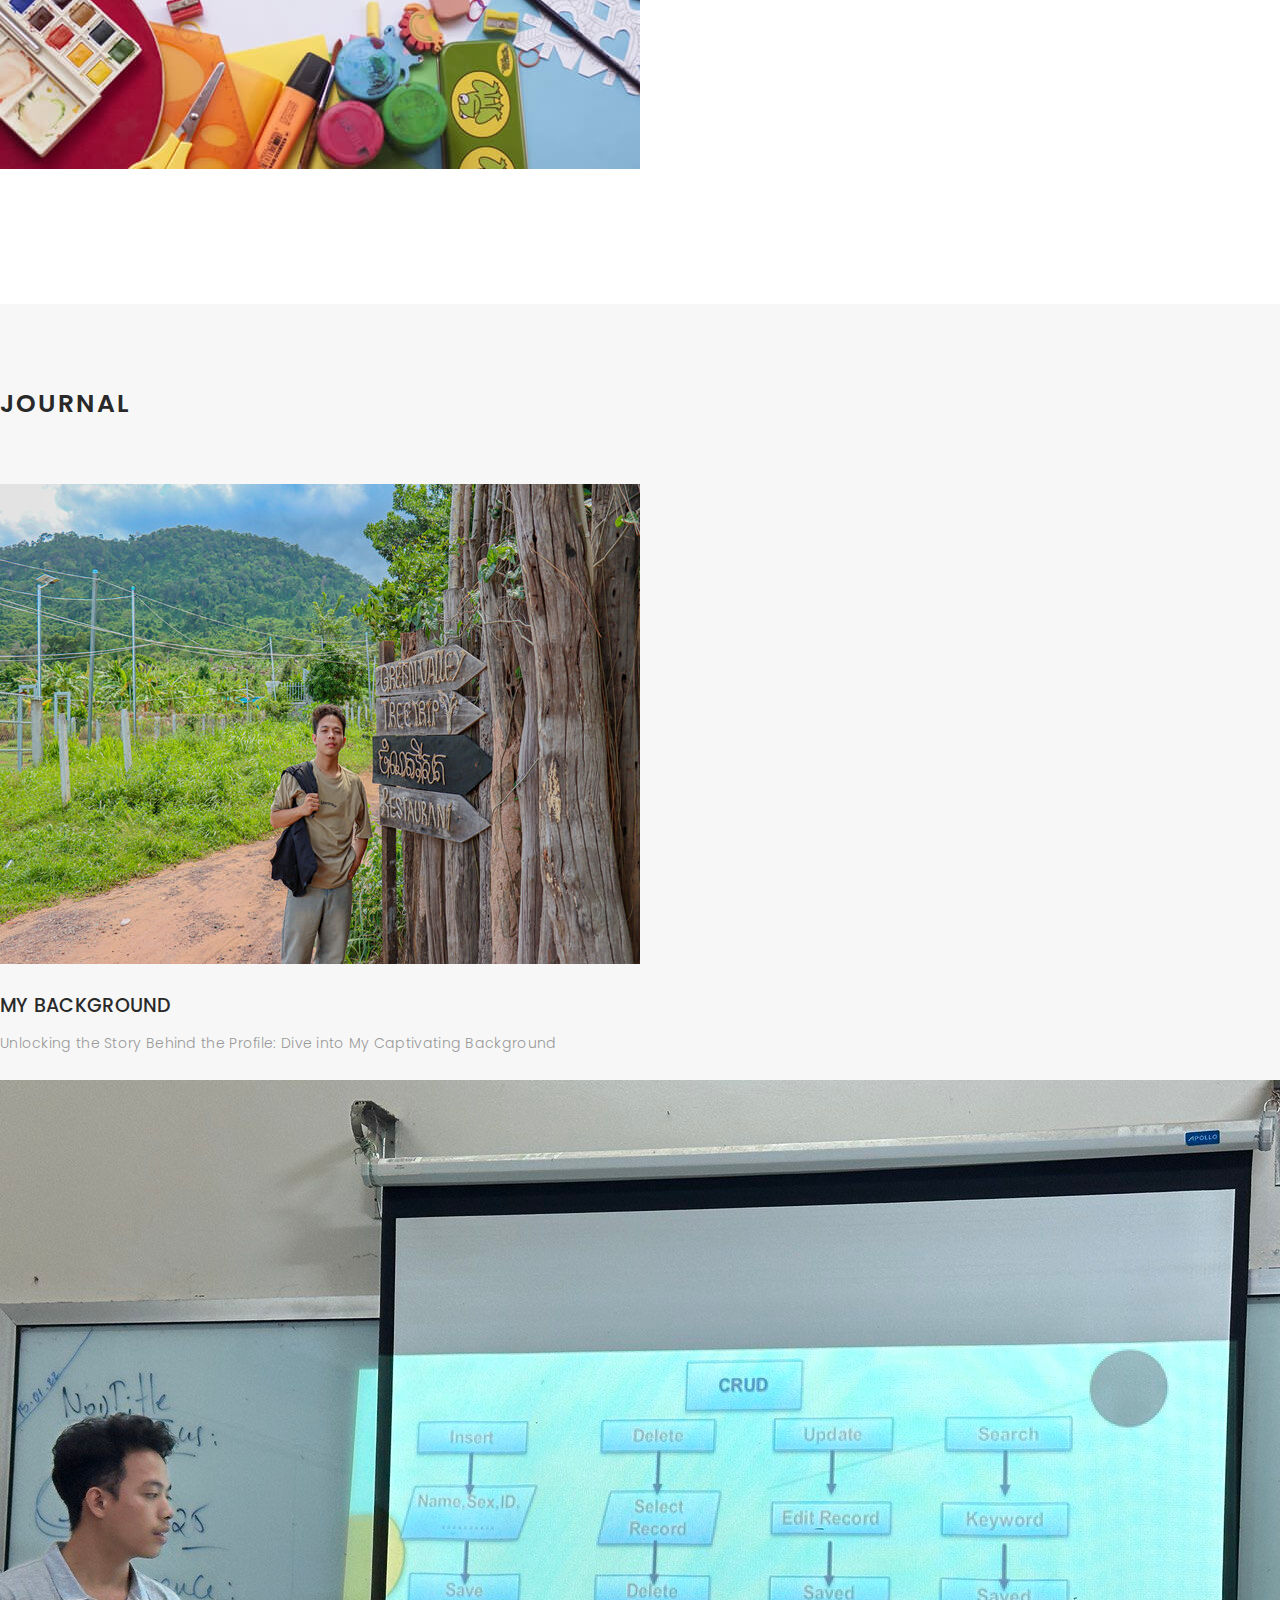
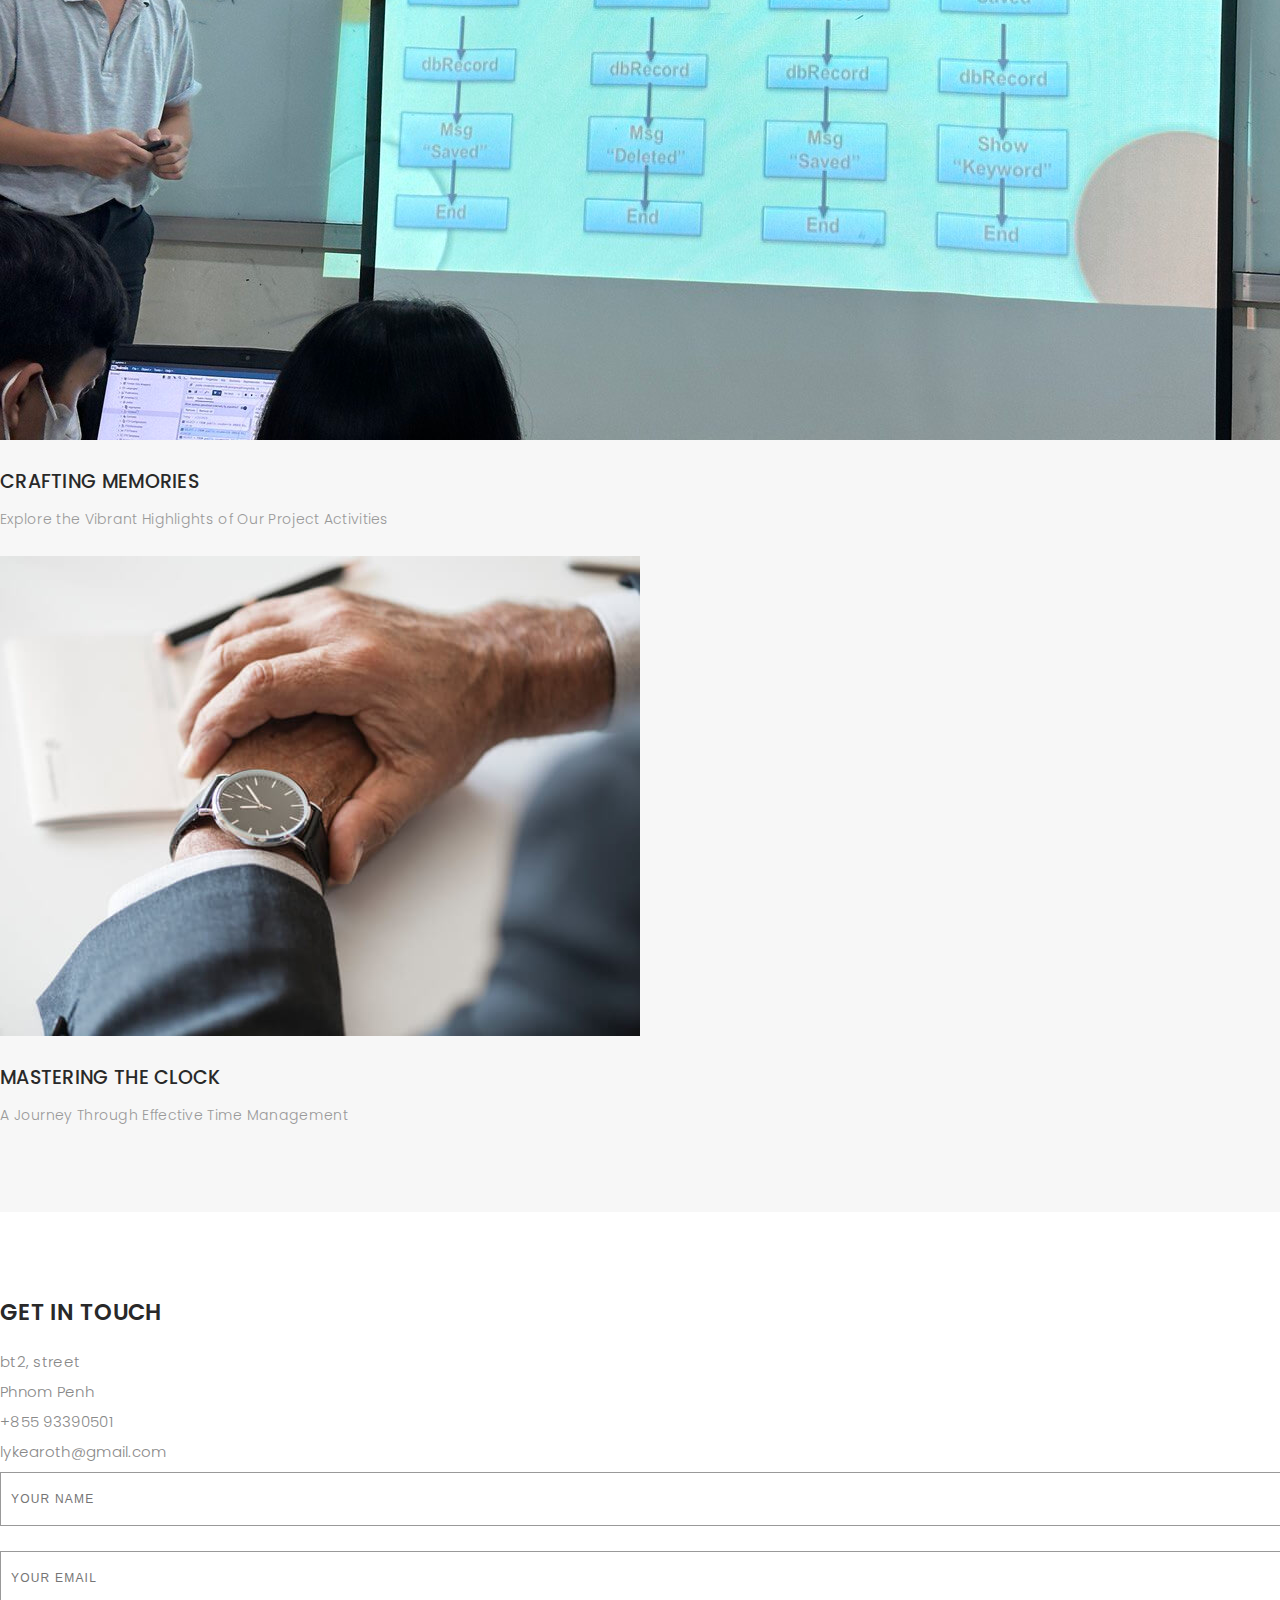
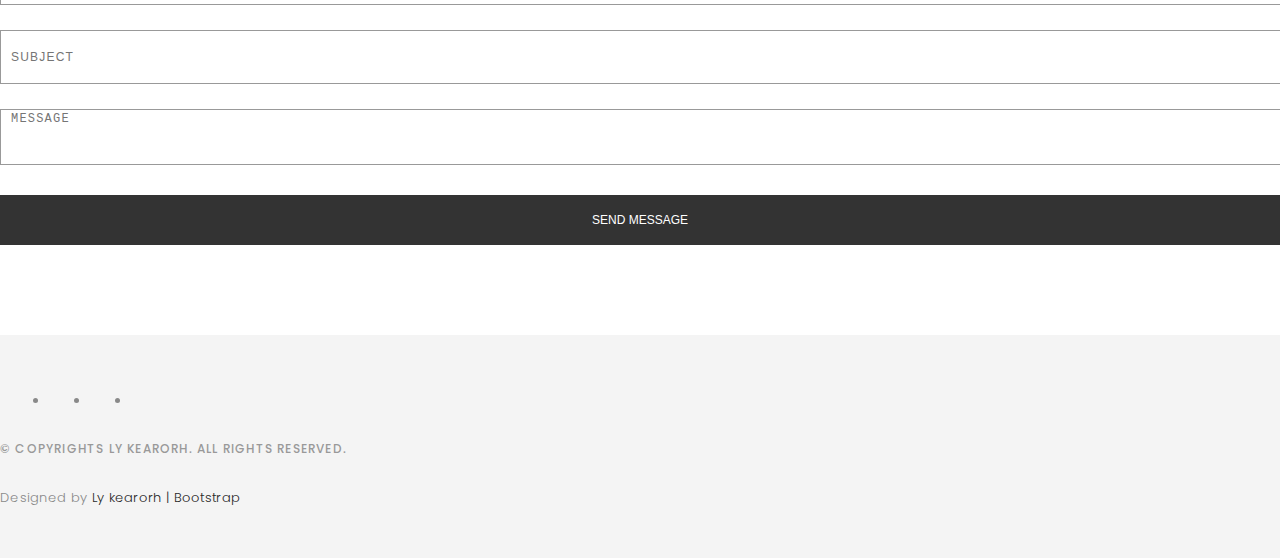
==== commit cd86ec39: "Update index.html" ====
--- a/index.html
+++ b/index.html
@@ -6,9 +6,9 @@
   <meta charset="utf-8">
   <meta content="width=device-width, initial-scale=1.0" name="viewport">
 
-  <title>Kearorh Ly - Portfolio</title>
-  <meta content="Kearorh Ly Portfolio Profile" name="keywords">
-  <meta content="Welcome to my portfolio! I'm Kearorh Ly, a dynamic creative technologist with a passion for blending cutting-edge technology with artistic expression. My diverse skill set encompasses development, photography, design, video production, 
+  <title>Kearoth Ly - Portfolio</title>
+  <meta content="Kearoth Ly Portfolio Profile" name="keywords">
+  <meta content="Welcome to my portfolio! I'm Kearoth Ly, a dynamic creative technologist with a passion for blending cutting-edge technology with artistic expression. My diverse skill set encompasses development, photography, design, video production, 
   and general IT expertise, allowing me to bring a multifaceted approach to every project." name="description">
 
   <!-- Google Fonts -->
@@ -33,7 +33,7 @@
   <link rel="shortcut icon" href="images/Rfavicon.png">
 
   <!-- =======================================================
-    Theme Name: Kearorh Ly
+    Theme Name: Kearoth Ly
   ======================================================= -->
 </head>
 
@@ -91,7 +91,7 @@
         <div class="col-lg-4 ">
           <div class="div-img-bg">
             <div class="about-img">
-              <img src="images/home-bg-1.jpg" class="img-responsive" alt="me">
+              <img src="images/LYKearorh-profile1.jpg" class="img-responsive" alt="me">
             </div>
           </div>
         </div>
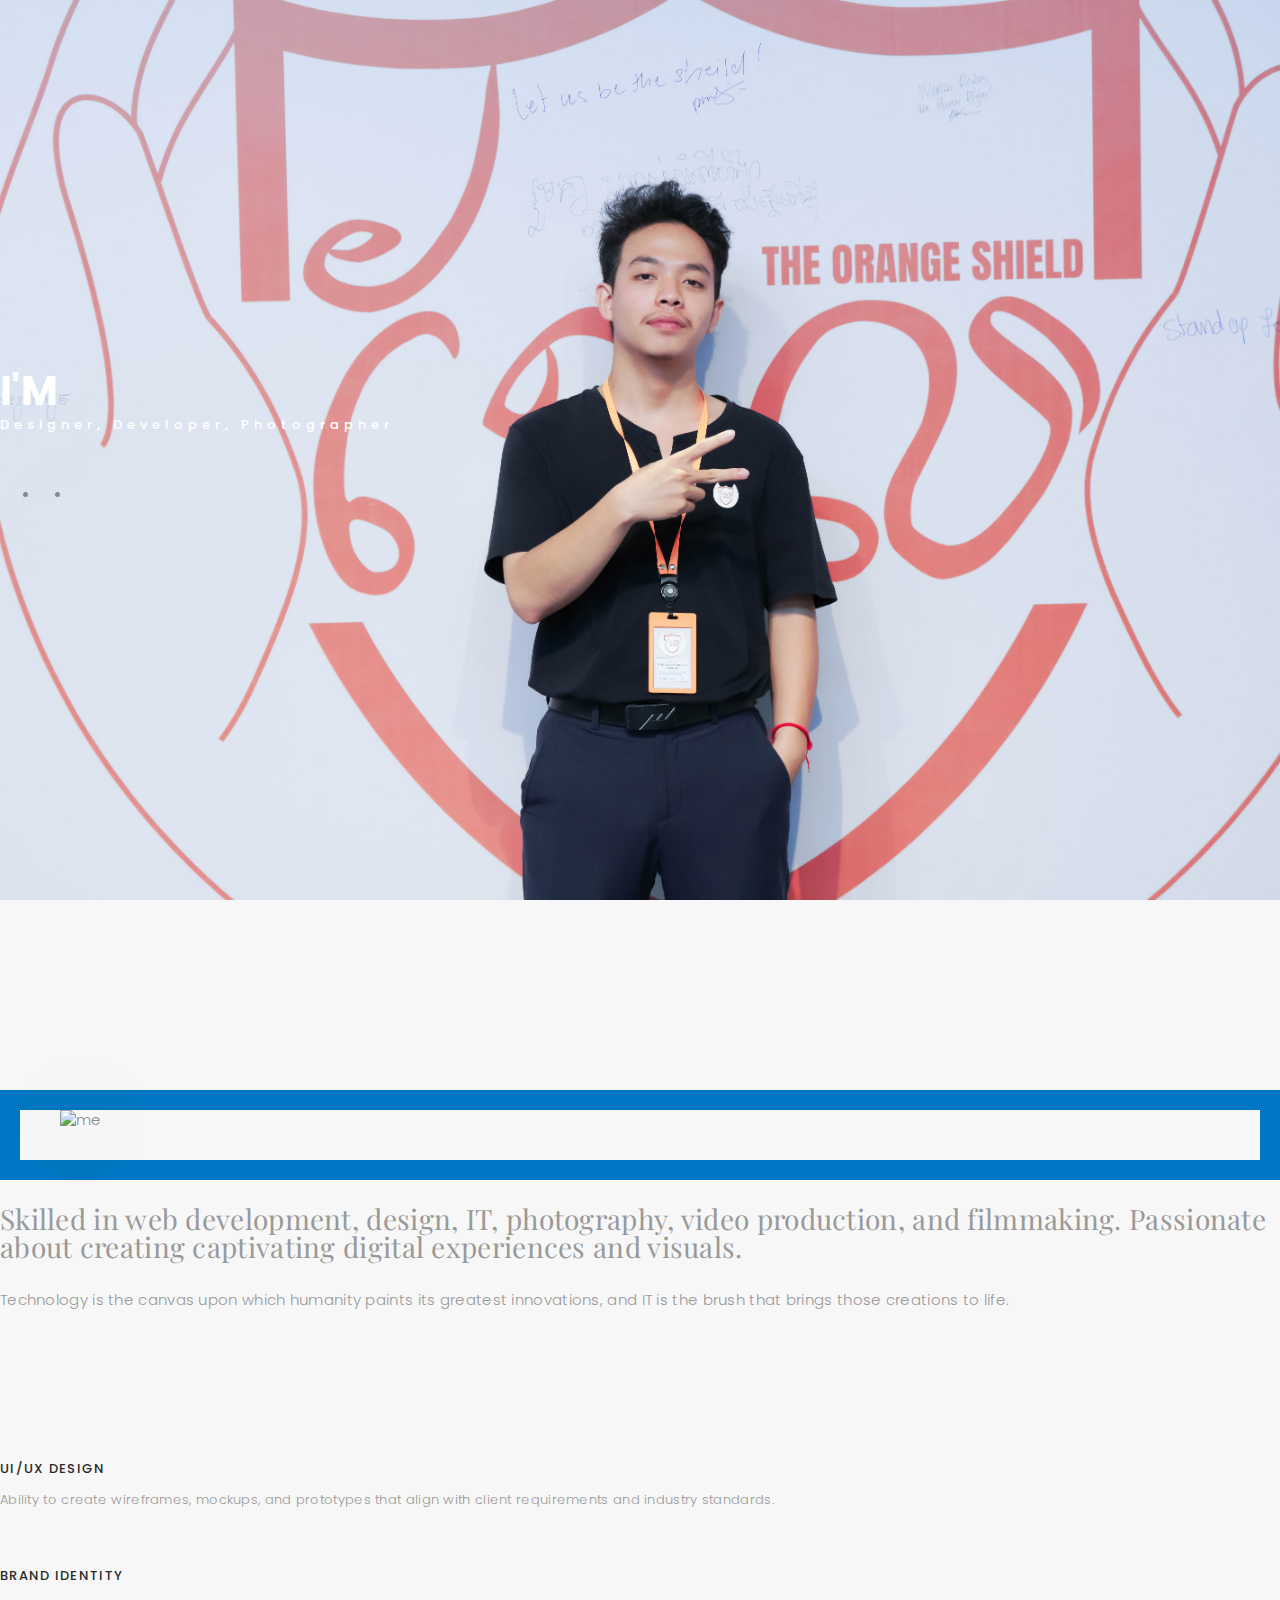
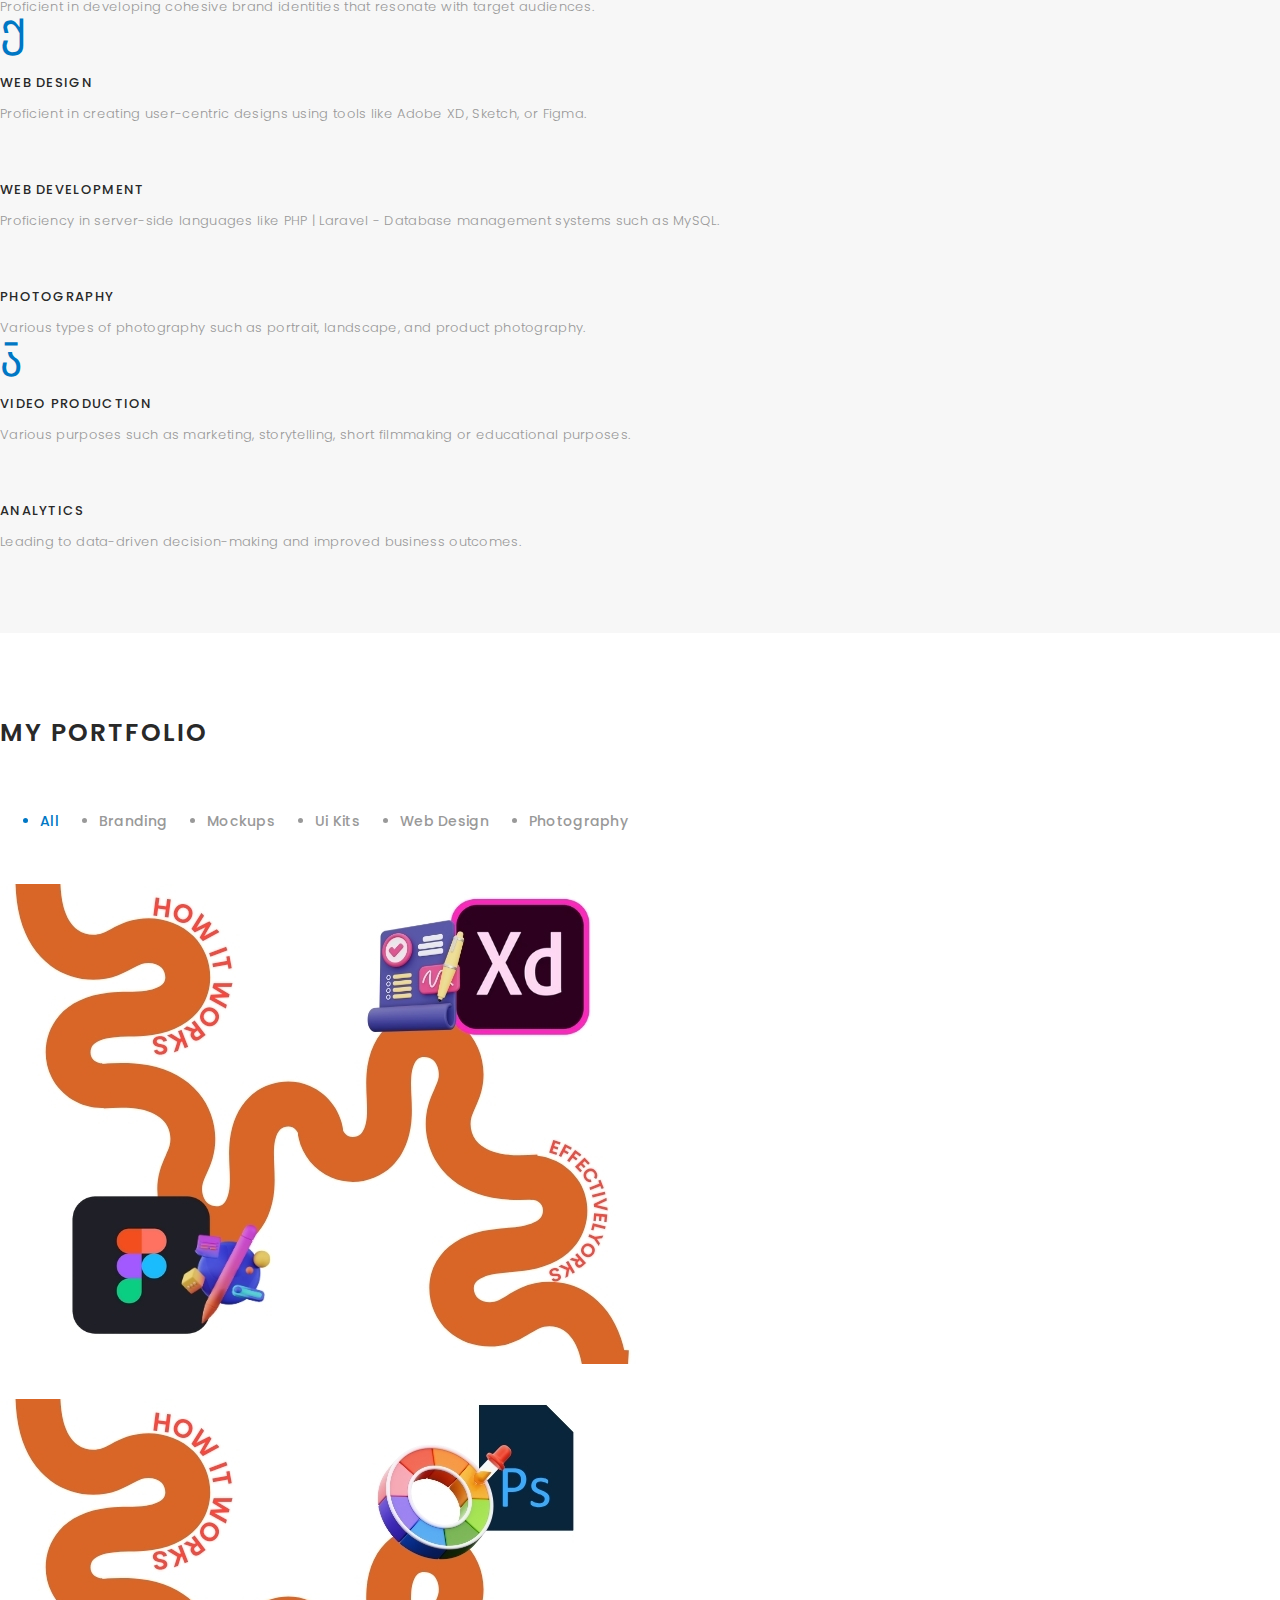
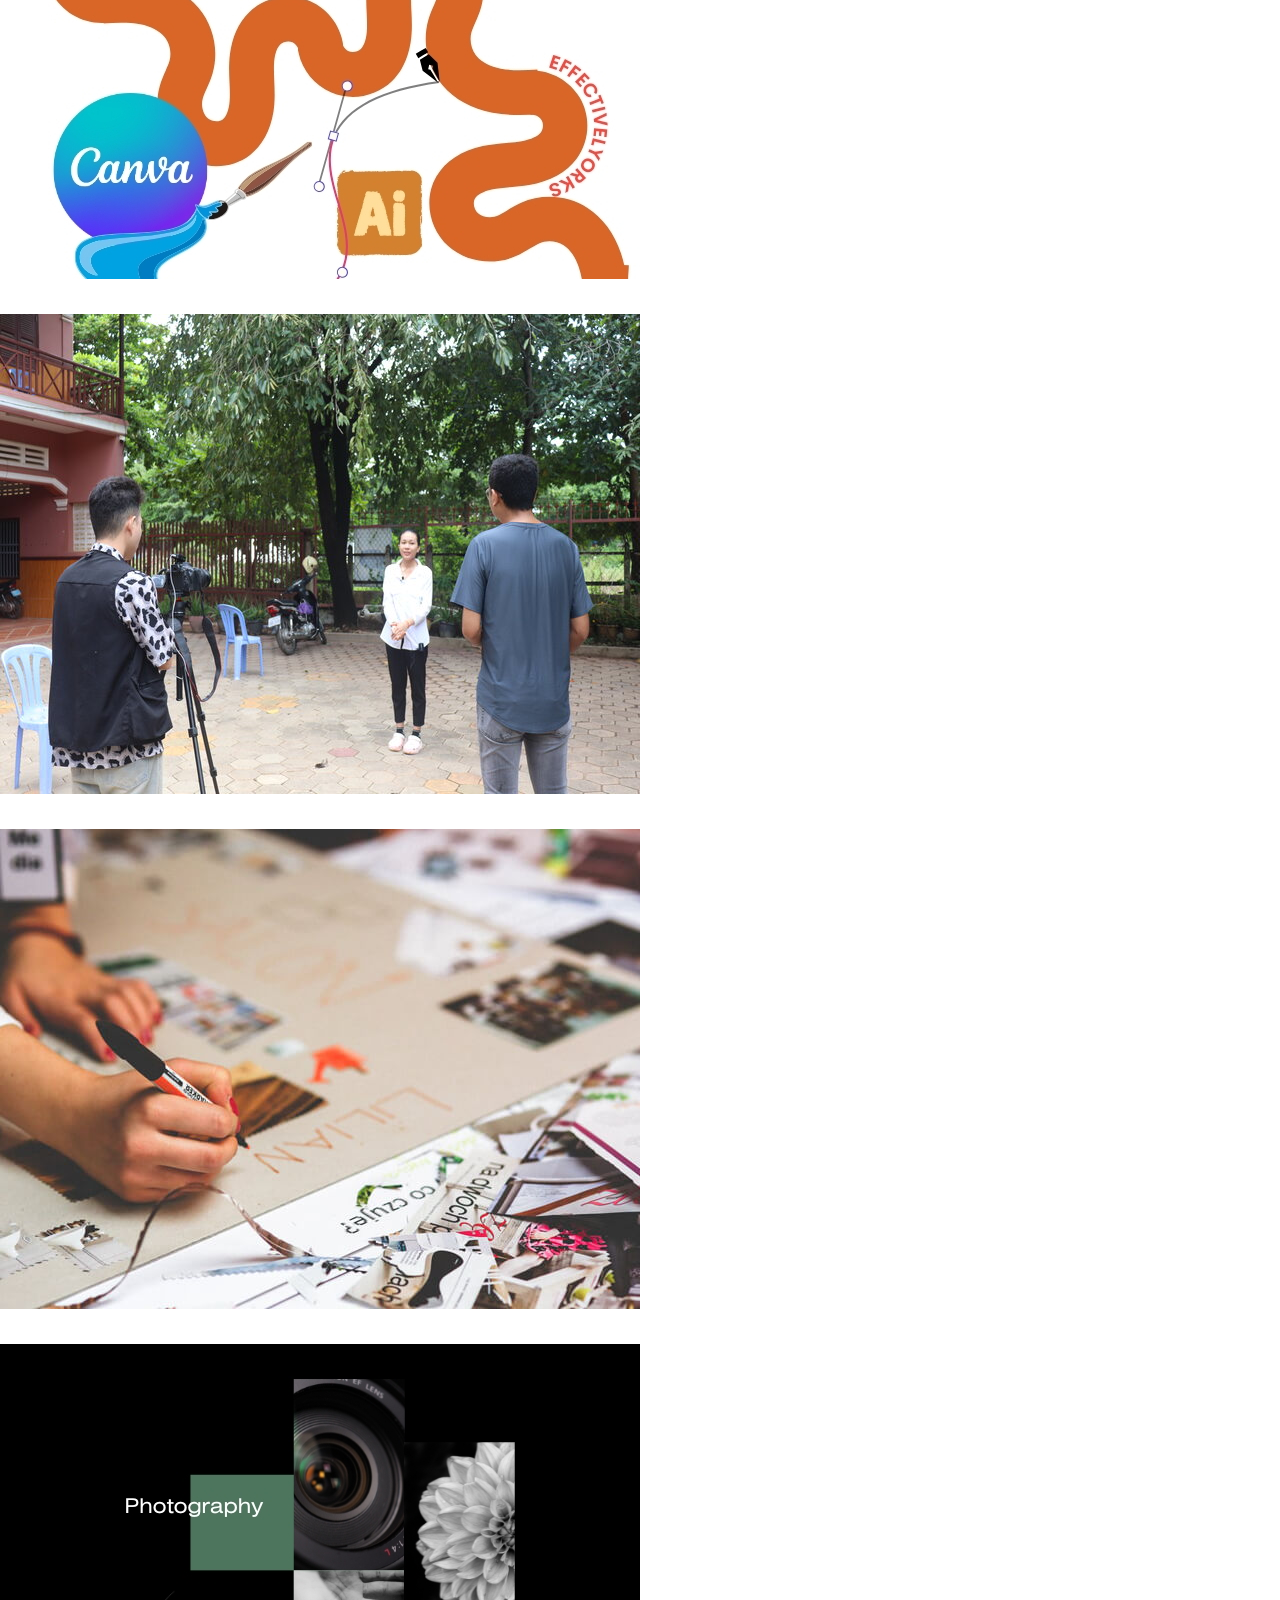
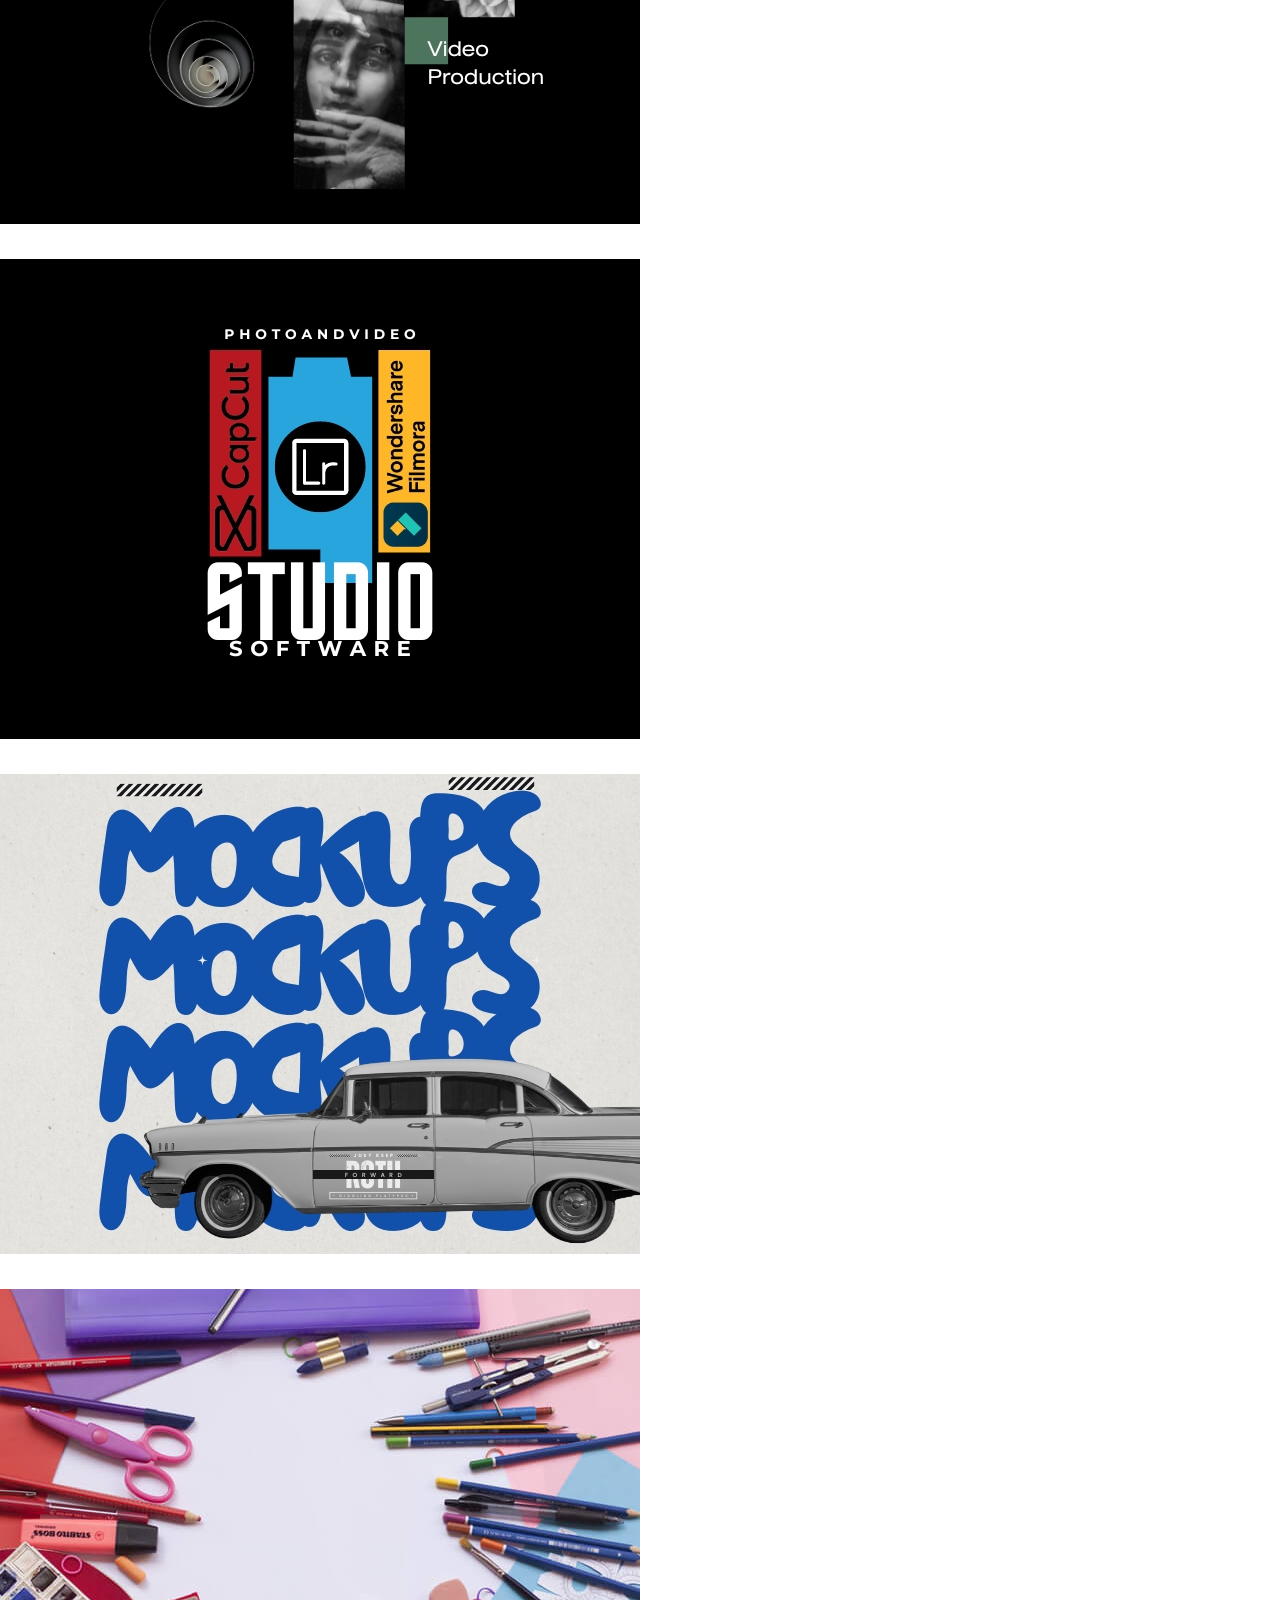
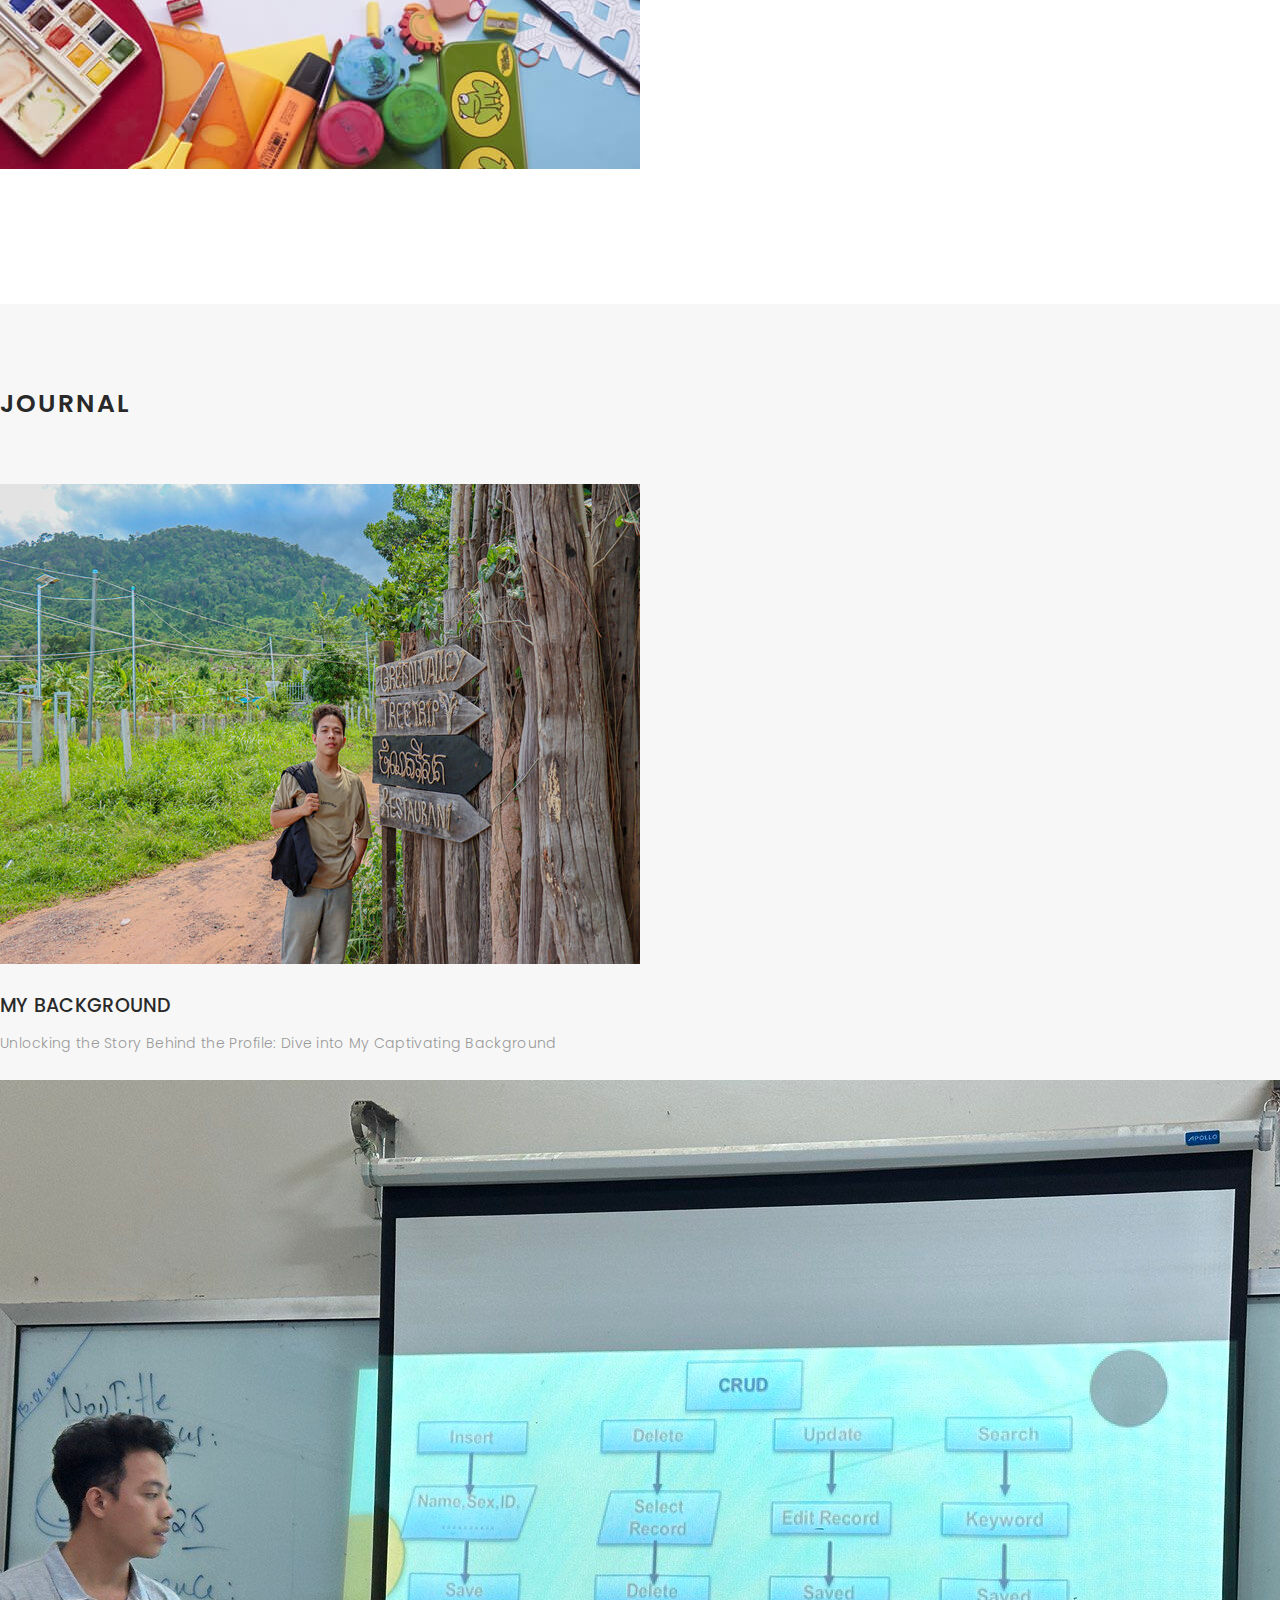
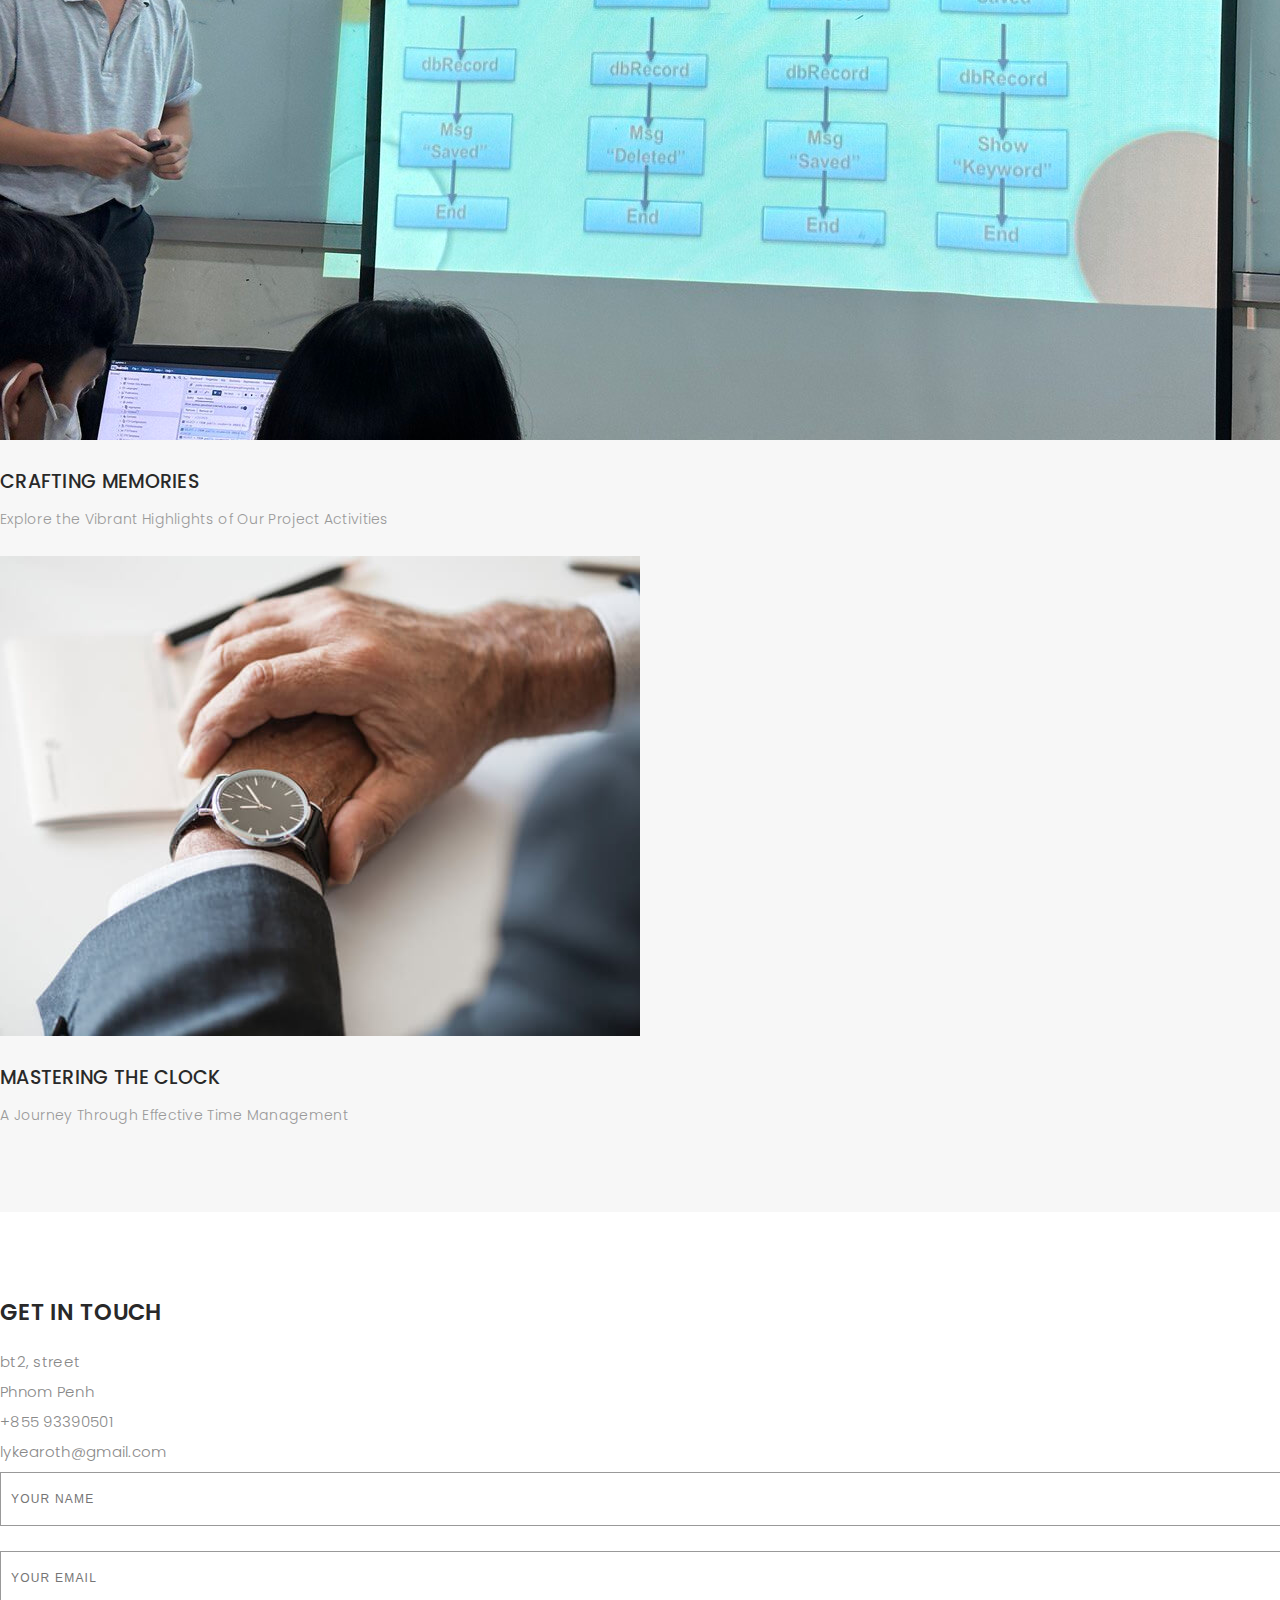
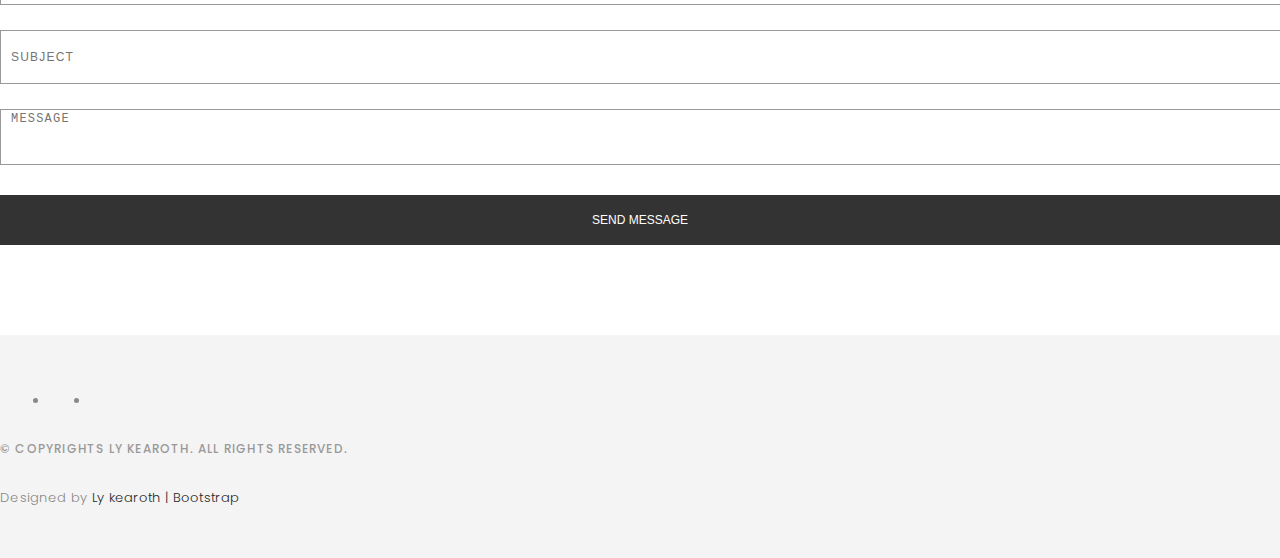
==== commit 59364aab: "Update index.html" ====
--- a/index.html
+++ b/index.html
@@ -73,7 +73,6 @@
         <p>designer, developer, photographer</p>
 
         <ul class="list-unstyled list-social">
-          <li><a href="https://www.facebook.com/TrixWick?mibextid=ZbWKwL"><i class="ion-social-facebook"></i></a></li>
           <li><a href="https://www.linkedin.com/in/kearorh-ly?utm_source=share&utm_campaign=share_via&utm_content=profile&utm_medium=android_app"><i class="ion-social-linkedin-outline"></i></a></li>
           <li><a href="mailto:lykearoth@gmail.com"><i class="ion-social-google"></i></a></li>
         </ul>
@@ -415,17 +414,16 @@
       <div class="socials-media text-center">
 
         <ul class="list-unstyled">
-          <li><a href="https://www.facebook.com/TrixWick?mibextid=ZbWKwL"><i class="ion-social-facebook"></i></a></li>
           <li><a href="https://www.linkedin.com/in/kearorh-ly?utm_source=share&utm_campaign=share_via&utm_content=profile&utm_medium=android_app"><i class="ion-social-linkedin-outline"></i></a></li>
           <li><a href="mailto:lykearoth@gmail.com"><i class="ion-social-google"></i></a></li>
         </ul>
 
       </div>
 
-      <p>&copy; Copyrights Ly Kearorh. All rights reserved.</p>
+      <p>&copy; Copyrights Ly Kearoth. All rights reserved.</p>
 
       <div class="credits">
-        Designed by <a href="https://bootstrapmade.com/">Ly kearorh | Bootstrap</a>
+        Designed by <a href="https://bootstrapmade.com/">Ly kearoth | Bootstrap</a>
       </div>
 
     </div>
--- a/css/style.css
+++ b/css/style.css
@@ -1,6 +1,6 @@
 
 /*
-  Theme Name: LY KEARORH
+  Theme Name: LY KEAROTH
 */
 
 /*  General Styling
